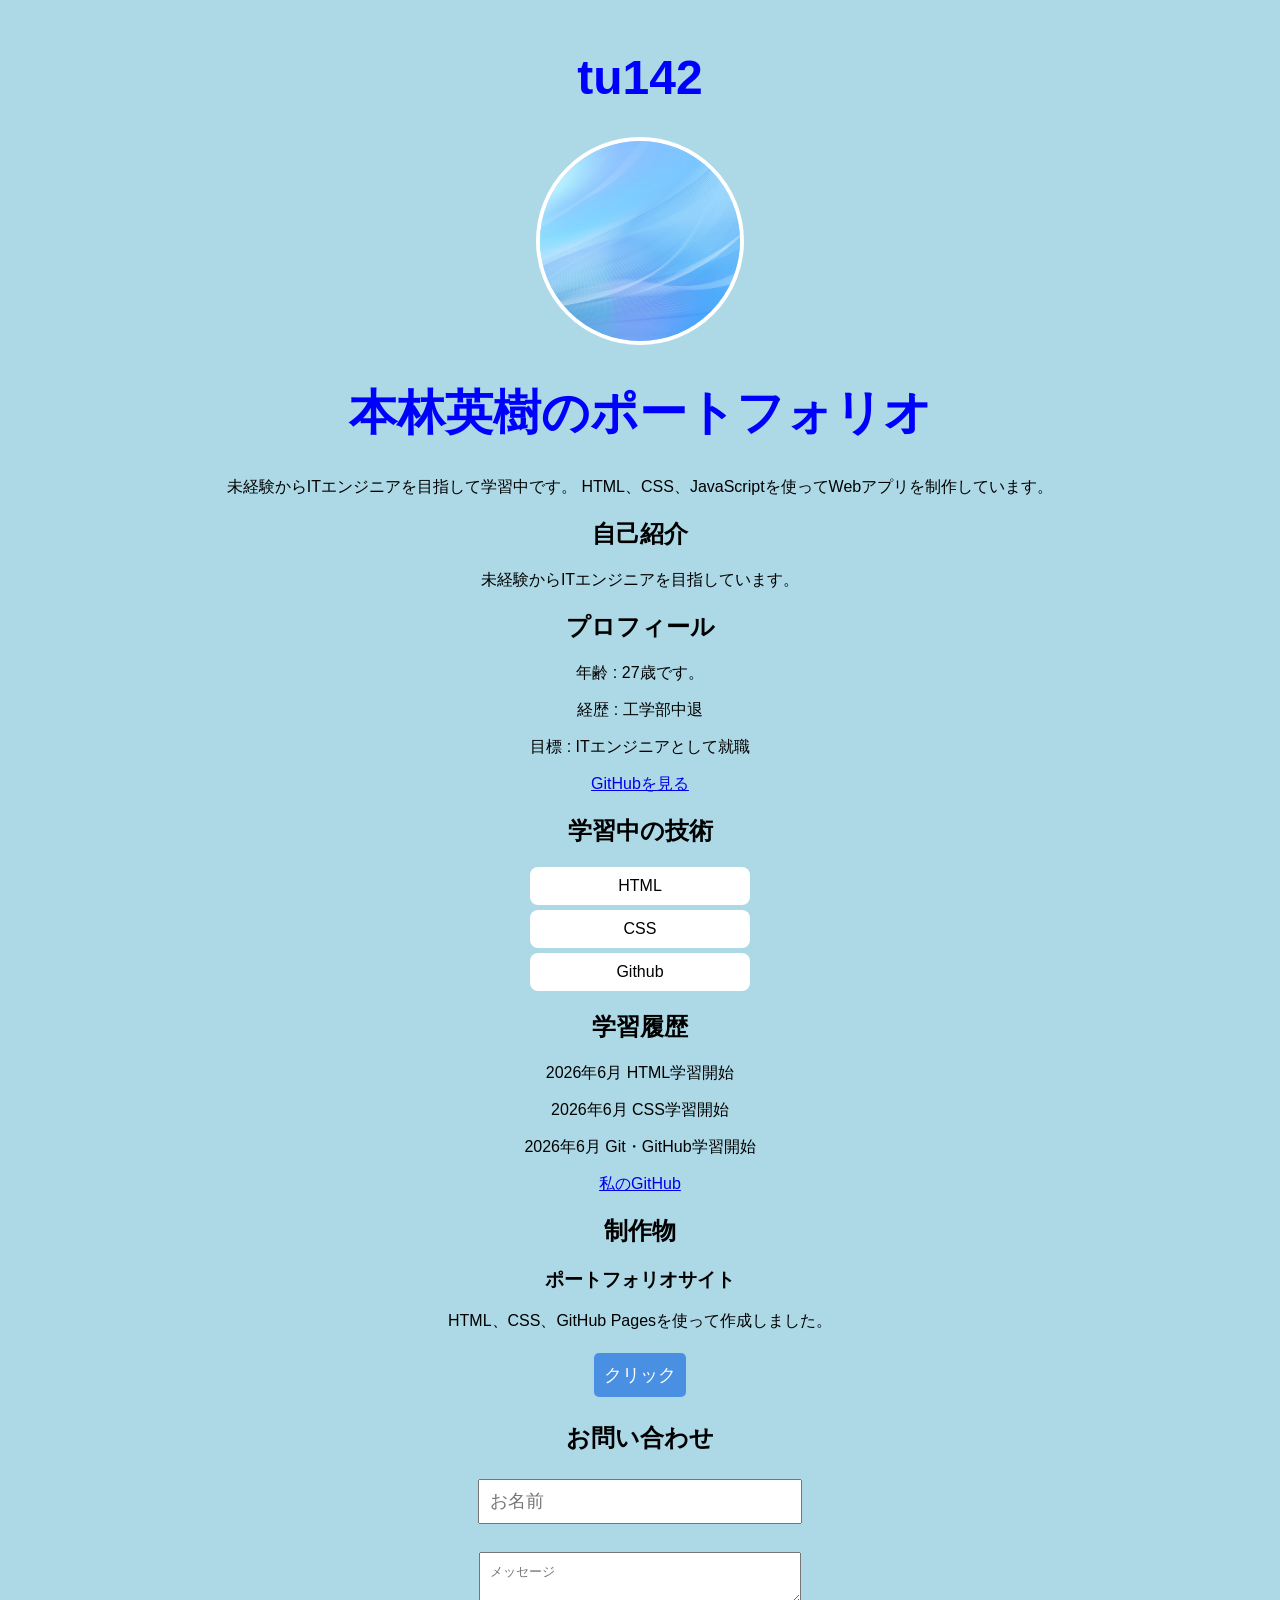
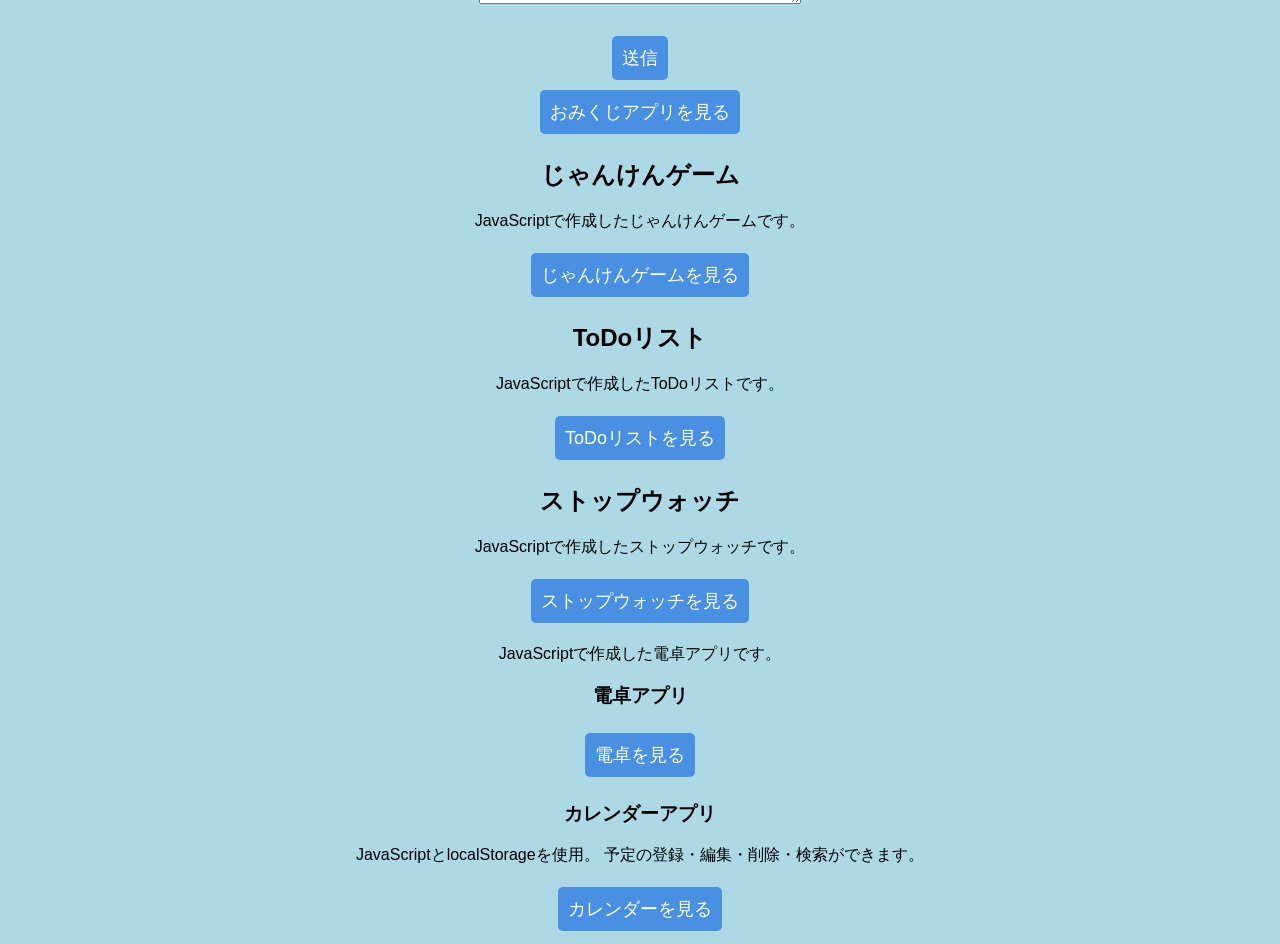
==== index.html @ c3d2bc94 "天気アプリを作成" ====
<!DOCTYPE html>
<html>
<head>
    <title>私のポートフォリオ</title>
    <link rel="stylesheet" href="css/style.css">
</head>
<body>
    <h1>tu142</h1>
    
    <img src="images/43439.jpg" alt="プロフィール写真">
<h1>本林英樹のポートフォリオ</h1>

<p>
未経験からITエンジニアを目指して学習中です。
HTML、CSS、JavaScriptを使ってWebアプリを制作しています。
</p>

    <h2>自己紹介</h2>
    <p>未経験からITエンジニアを目指しています。</p>

    <h2>プロフィール</h2>
    <p>年齢 : 27歳です。</p>
    <p>経歴 : 工学部中退</p>
    <p>目標 : ITエンジニアとして就職</p>

    <a href="https://github.com/tu142" target="_blank">
      GitHubを見る
    </a>
    
    <h2>学習中の技術</h2>

    <ul>
        <li>HTML</li>
        <li>CSS</li>
        <li>Github</li>
    </ul>  

    <h2>学習履歴</h2>
    <p>2026年6月 HTML学習開始</p>
    <p>2026年6月 CSS学習開始</p>
    <p>2026年6月 Git・GitHub学習開始</p>

    <p>
    <a href="https://github.com/tu142">
        私のGitHub
    </a>
    </p>

    <h2>制作物</h2>

    <h3>ポートフォリオサイト</h3>
    <p>HTML、CSS、GitHub Pagesを使って作成しました。</p>

    <button onclick="alert('こんにちは！')">
    クリック
    </button>

    <h2>お問い合わせ</h2>

<form>
  <input type="text" placeholder="お名前">
  <br><br>

  <textarea placeholder="メッセージ"></textarea>
  <br><br>

  <button>送信</button>
</form>

<a href="omikuji.html">
  <button>おみくじアプリを見る</button>
</a>

<h2>じゃんけんゲーム</h2>
<p>JavaScriptで作成したじゃんけんゲームです。</p>

<a href="janken.html">
  <button>じゃんけんゲームを見る</button>
</a>

<h2>ToDoリスト</h2>

<p>JavaScriptで作成したToDoリストです。</p>

<a href="todo.html">
    <button>ToDoリストを見る</button>
</a>

<h2>ストップウォッチ</h2>

<p>JavaScriptで作成したストップウォッチです。</p>

<a href="stopwatch.html">
    <button>ストップウォッチを見る</button>
</a>

<p>JavaScriptで作成した電卓アプリです。</p>

<h3>電卓アプリ</h3>
<a href="calculator.html">
    <button>電卓を見る</button>
</a>

<h3>カレンダーアプリ</h3>
<p>
JavaScriptとlocalStorageを使用。
予定の登録・編集・削除・検索ができます。
</p>

<a href="calendar.html">
    <button>カレンダーを見る</button>
</a>
</body>
</html>
---- css/style.css ----
body {
    font-family: Arial, sans-serif;
    background-color: lightblue;
    text-align: center;
}

h1 {
    color: #333;
    font-size: 48px;
}

ul {
    list-style: none;
    padding: 0;
}

li {
    background: white;
    margin: 5px auto;
    padding: 10px;
    width: 200px;
    border-radius: 8px;
}
img {
    width: 200px;
    height: 200px;
    border-radius: 50%;
    object-fit: cover;
    border: 4px solid white;
}

button {
background-color: #4a90e2;
color: white;
border: none;
padding: 10px 20px;
border-radius: 5px;
cursor: pointer;
}

input,
textarea {
    width: 300px;
    padding: 10px;
    margin: 5px;
}

button:hover {
    opacity: 0.8;
}
body {
  text-align: center;
  margin-top: 50px;
  font-family: sans-serif;
}

input, select, button {
  padding: 10px;
  margin: 5px;
  font-size: 18px;
}

h1 {
  color: blue;
}
.month-nav {
    display: flex;
    justify-content: center;
    align-items: center;
    gap: 20px;
}

#calendar {
    margin: 30px auto;
    border-collapse: collapse;
}

#calendar th {
    padding: 10px;
    border: 1px solid black;
    background-color: white;
}
table {
  margin: 20px auto;
  border-collapse: collapse;
}

th, td {
  border: 1px solid black;
  width: 50px;
  height: 50px;
  text-align: center;
}

#calendar {
    margin: 20px auto;
    border-collapse: collapse;
}

#calendar th,
#calendar td {
    border: 1px solid black;
    width: 60px;
    height: 60px;
    text-align: center;
}

#calendar td {
    width: 80px;
    height: 80px;
    vertical-align: top;
}

.hasSchedule {
    background-color: lightgreen;
}

td small {
    font-size: 12px;
    display: block;
    margin-top: 5px;
}

.today {
    background-color: lightgreen !important;
}

.today {
    font-weight: bold;
}

.today {
    font-weight: bold;
    border: 3px solid green;
}

background-color: skyblue;

#forecast{
    margin-top:30px;
    display:flex;
    justify-content:center;
    gap:15px;
    flex-wrap:wrap;
}

.day-card{
    background:white;
    padding:15px;
    border-radius:10px;
    width:100px;
    box-shadow:0 2px 5px rgba(0,0,0,0.2);
}

#forecast {
    display: flex;
    justify-content: center;
    gap: 15px;
    flex-wrap: wrap;
    margin-top: 20px;
}

.forecast-card {
    background: white;
    width: 180px;
    padding: 15px;
    border-radius: 15px;
    box-shadow: 0 4px 10px rgba(0,0,0,0.2);
}

.forecast-card h3 {
    margin-bottom: 10px;
}

.forecast-card p {
    margin: 5px 0;
}

#forecast {
    display: flex;
    gap: 10px;
    justify-content: center;
    margin-top: 20px;
}

.weather-card {
    background: white;
    padding: 15px;
    border-radius: 10px;
    width: 120px;
    box-shadow: 0 2px 8px rgba(0,0,0,0.2);
}

.weather-card p {
    margin: 8px 0;
}

#forecast {
    margin-bottom: 20px;
}
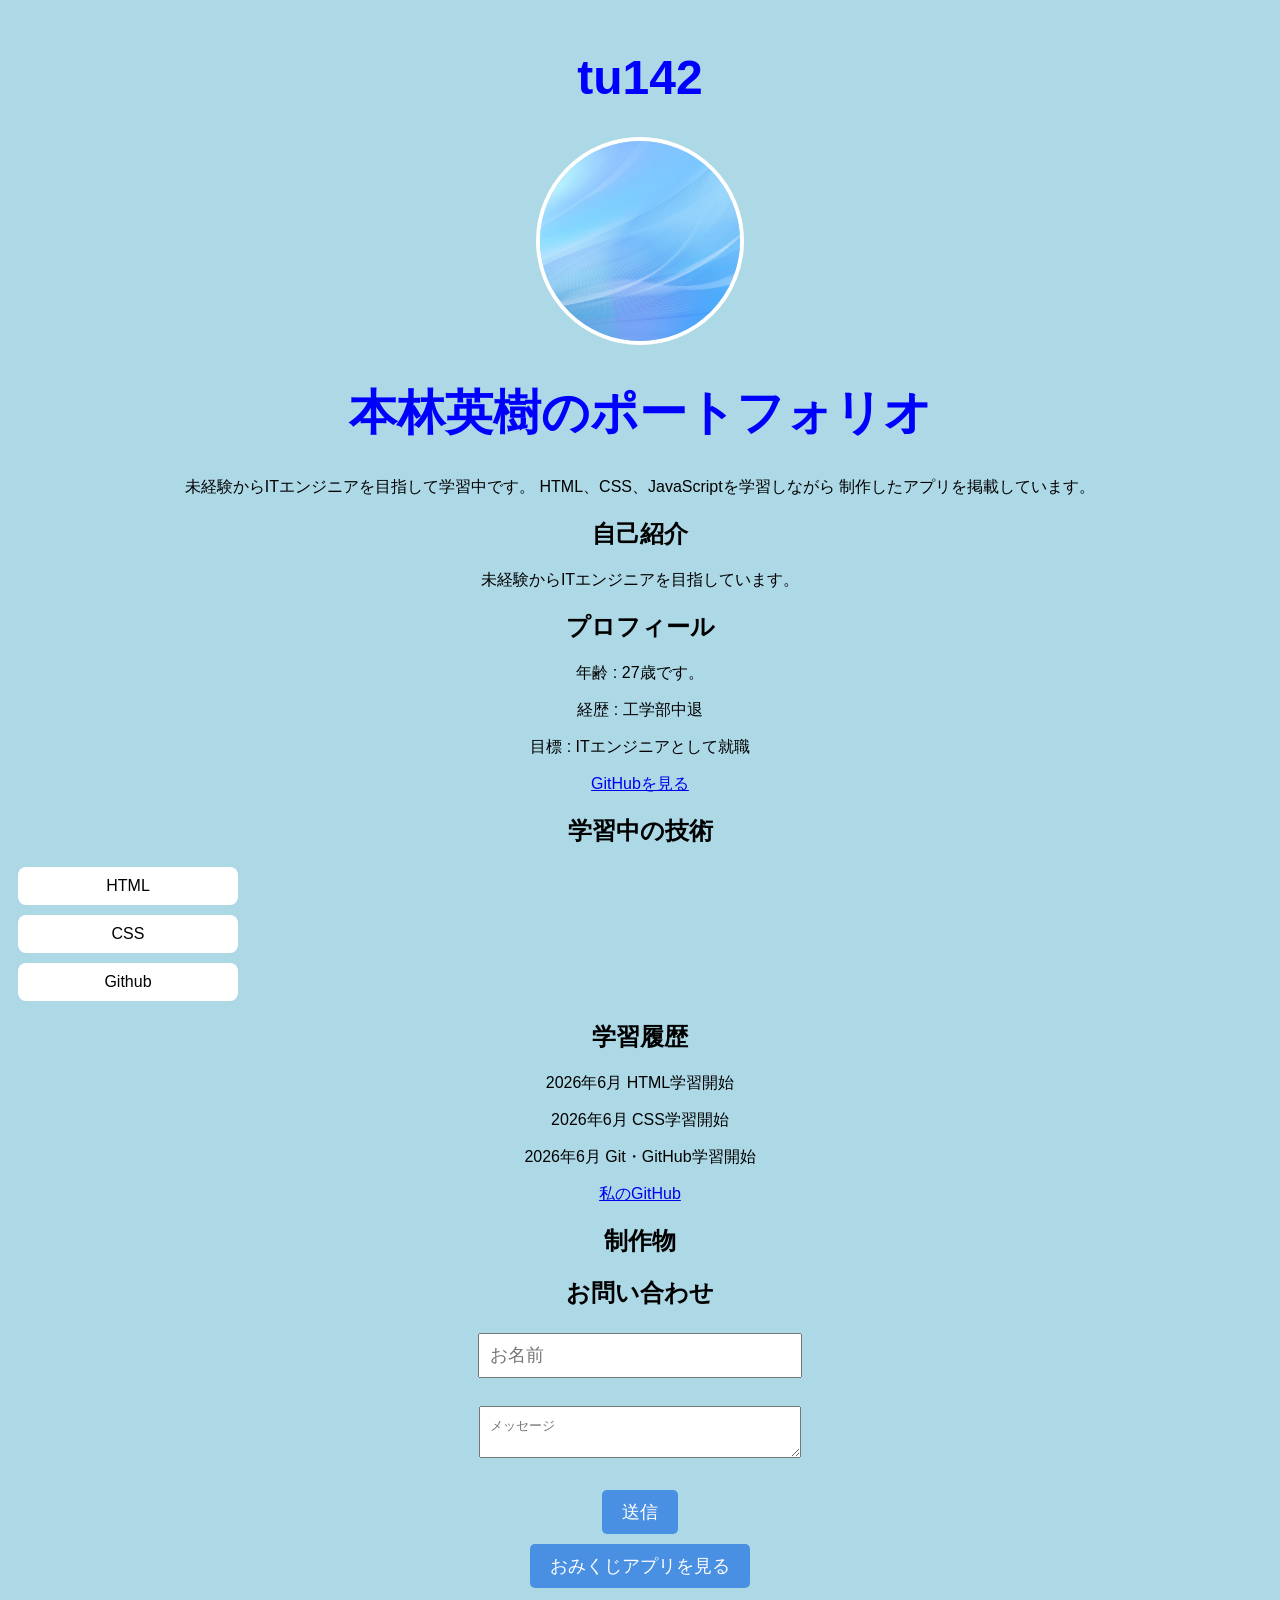
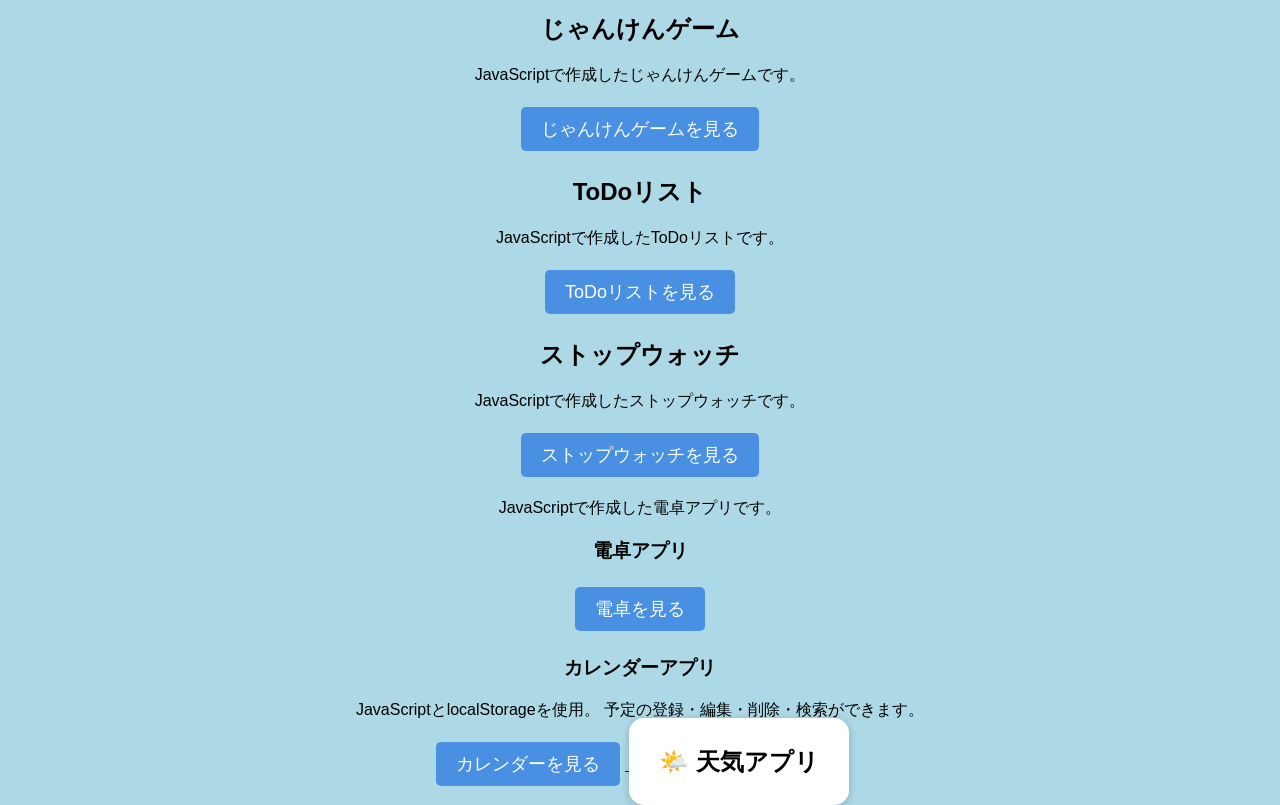
==== commit dd81b49c: "家計簿アプリ　合計保存機能追加" ====
--- a/index.html
+++ b/index.html
@@ -12,7 +12,8 @@
 
 <p>
 未経験からITエンジニアを目指して学習中です。
-HTML、CSS、JavaScriptを使ってWebアプリを制作しています。
+HTML、CSS、JavaScriptを学習しながら
+制作したアプリを掲載しています。
 </p>
 
     <h2>自己紹介</h2>
@@ -48,12 +49,6 @@
 
     <h2>制作物</h2>
 
-    <h3>ポートフォリオサイト</h3>
-    <p>HTML、CSS、GitHub Pagesを使って作成しました。</p>
-
-    <button onclick="alert('こんにちは！')">
-    クリック
-    </button>
 
     <h2>お問い合わせ</h2>
 
@@ -110,6 +105,11 @@
 <a href="calendar.html">
     <button>カレンダーを見る</button>
 </a>
+
+   <a href="weather.html" class="card">
+        🌤️ 天気アプリ
+    </a>
+
 </body>
 </html>
 
--- a/css/style.css
+++ b/css/style.css
@@ -197,4 +197,54 @@
 
 #forecast {
     margin-bottom: 20px;
+}
+
+.weather-card p {
+    margin: 8px 0;
+    font-size: 18px;
+}
+
+.works {
+    display: flex;
+    flex-wrap: wrap;
+    justify-content: center;
+    gap: 20px;
+    margin-top: 30px;
+}
+
+.card {
+    width: 220px;
+    padding: 30px;
+    background: white;
+    border-radius: 15px;
+    text-decoration: none;
+    color: black;
+    font-size: 24px;
+    font-weight: bold;
+    box-shadow: 0 2px 8px rgba(0,0,0,0.2);
+}
+
+.card:hover {
+    transform: scale(1.05);
+}
+
+body{
+    text-align:center;
+    font-family:sans-serif;
+    margin-top:50px;
+}
+
+input{
+    padding:10px;
+    margin:5px;
+}
+
+button{
+    padding:10px 20px;
+    cursor:pointer;
+}
+
+li{
+    list-style:none;
+    margin:10px;
 }
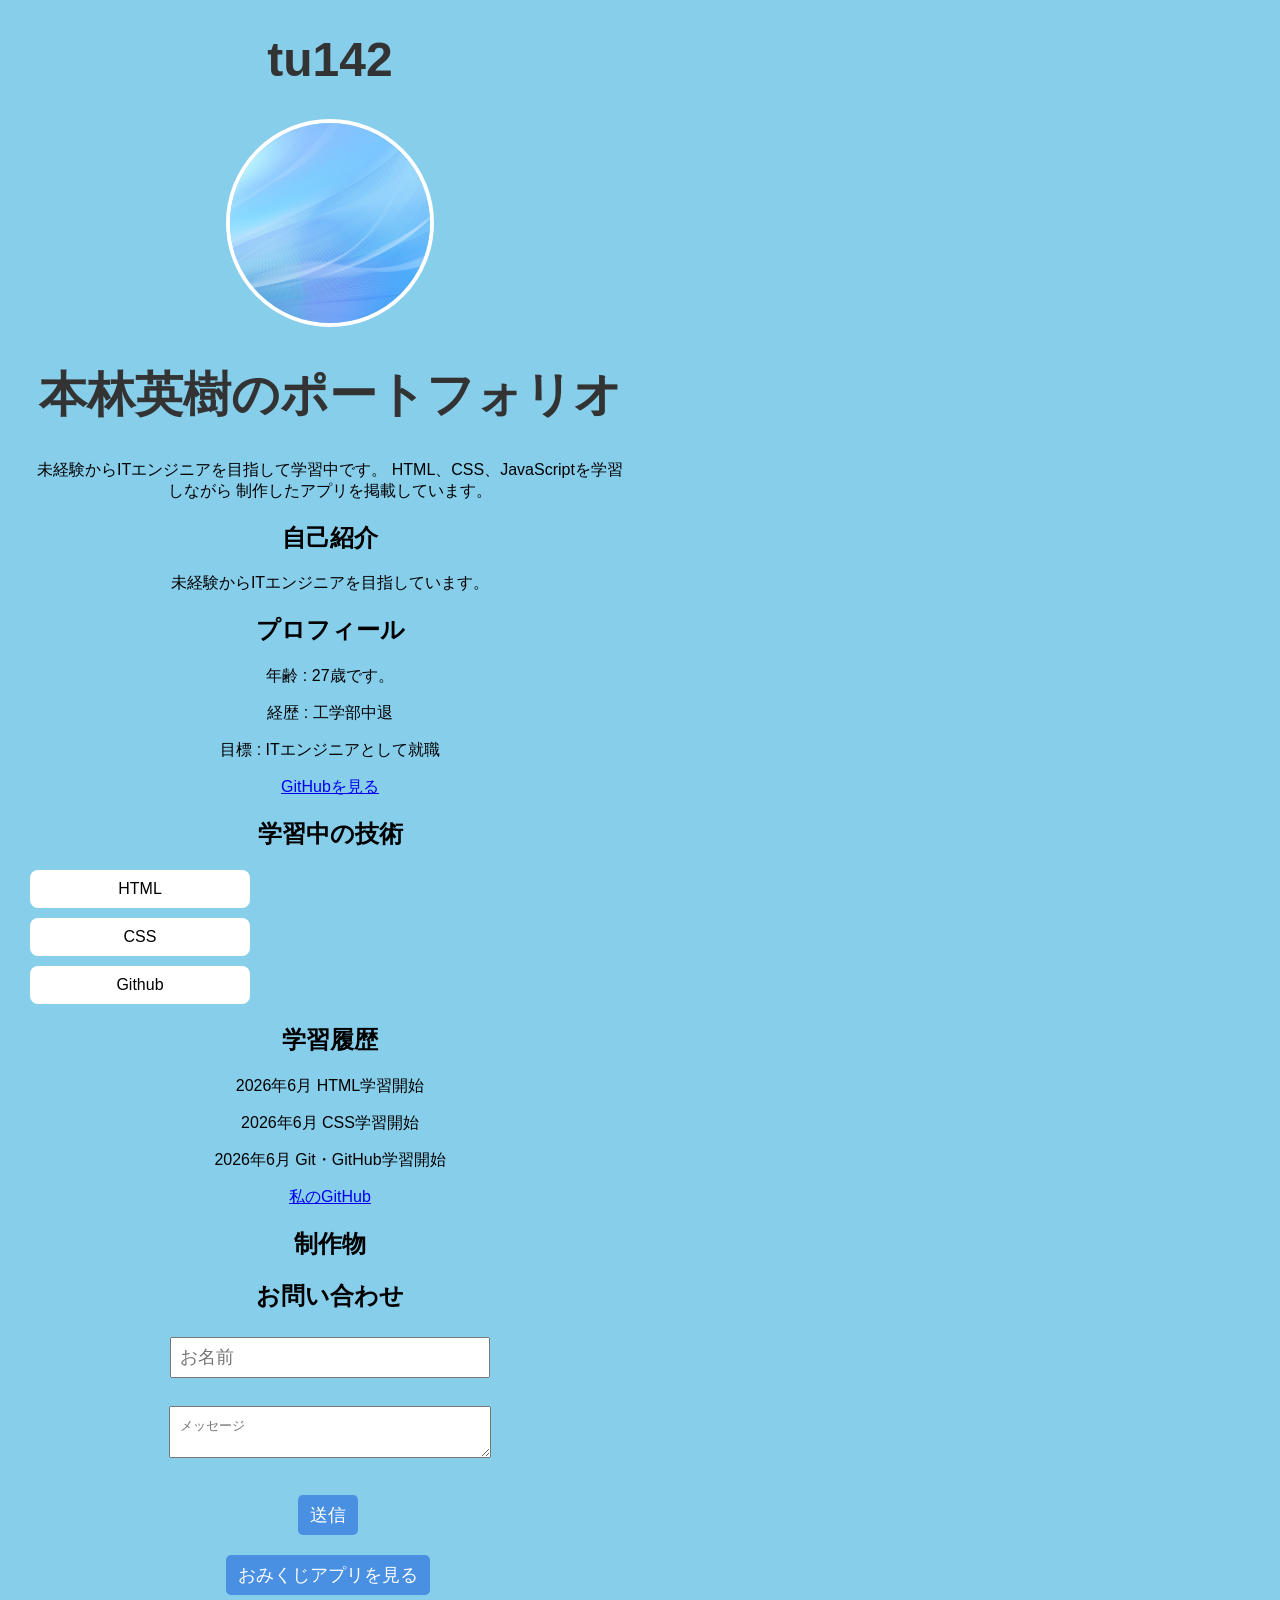
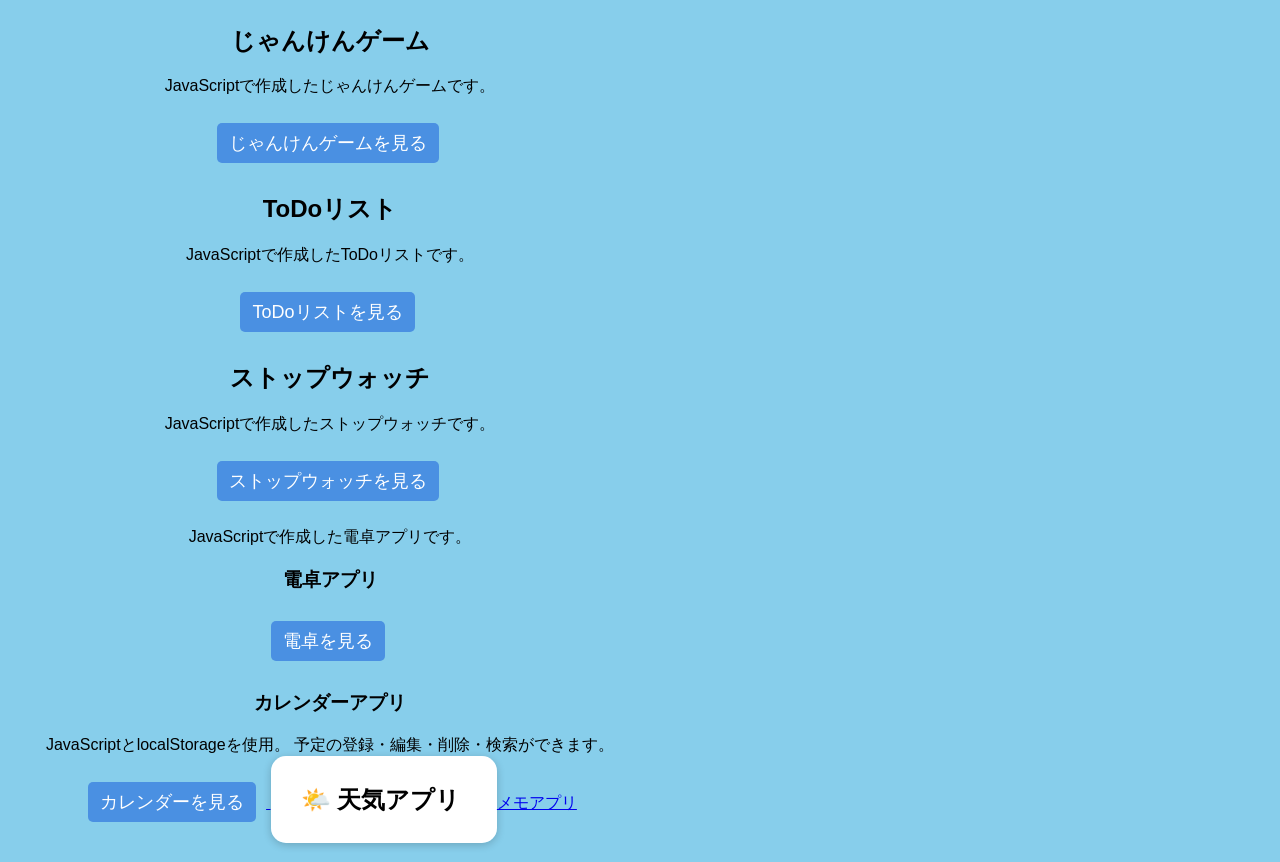
==== commit 668bfa6f: "メモアプリとクイズアプリを追加" ====
--- a/index.html
+++ b/index.html
@@ -109,6 +109,7 @@
    <a href="weather.html" class="card">
         🌤️ 天気アプリ
     </a>
+<a href="memo.html">メモアプリ</a>
 
 </body>
 </html>
--- a/css/style.css
+++ b/css/style.css
@@ -134,7 +134,9 @@
     border: 3px solid green;
 }
 
+body {
 background-color: skyblue;
+}
 
 #forecast{
     margin-top:30px;
@@ -247,4 +249,105 @@
 li{
     list-style:none;
     margin:10px;
+}
+
+.income{
+    color: green;
+}
+
+.expense{
+    color: red;
+}
+
+body{
+    text-align:center;
+    margin-top:50px;
+}
+
+button{
+    padding:10px 20px;
+    margin:10px;
+    font-size:18px;
+}
+
+#retryBtn{
+    display: none;
+}
+
+button{
+    padding: 5px 10px;
+    margin-left: 5px;
+    border: none;
+    border-radius: 5px;
+    cursor: pointer;
+}
+
+button:hover{
+    opacity: 0.8;
+}
+
+.edit-btn{
+    background: #4caf50;
+    color: white;
+}
+
+.delete-btn{
+    background: #f44336;
+    color: white;
+}
+
+#count{
+    font-size: 24px;
+    font-weight: bold;
+}
+
+body{
+    font-family: sans-serif;
+    max-width: 600px;
+    margin: 30px auto;
+}
+
+input{
+    padding: 8px;
+}
+
+button{
+    padding: 8px 12px;
+    margin-left: 5px;
+}
+
+#count{
+    font-size: 24px;
+    font-weight: bold;
+}
+
+li{
+    margin: 10px 0;
+}
+
+body{
+    font-family: sans-serif;
+    margin: 30px;
+}
+
+h1{
+    color: #333;
+}
+
+input{
+    padding: 8px;
+}
+
+button{
+    padding: 8px 12px;
+    cursor: pointer;
+}
+
+li{
+    margin: 10px 0;
+}
+
+#count{
+    font-weight: bold;
+    color: blue;
 }
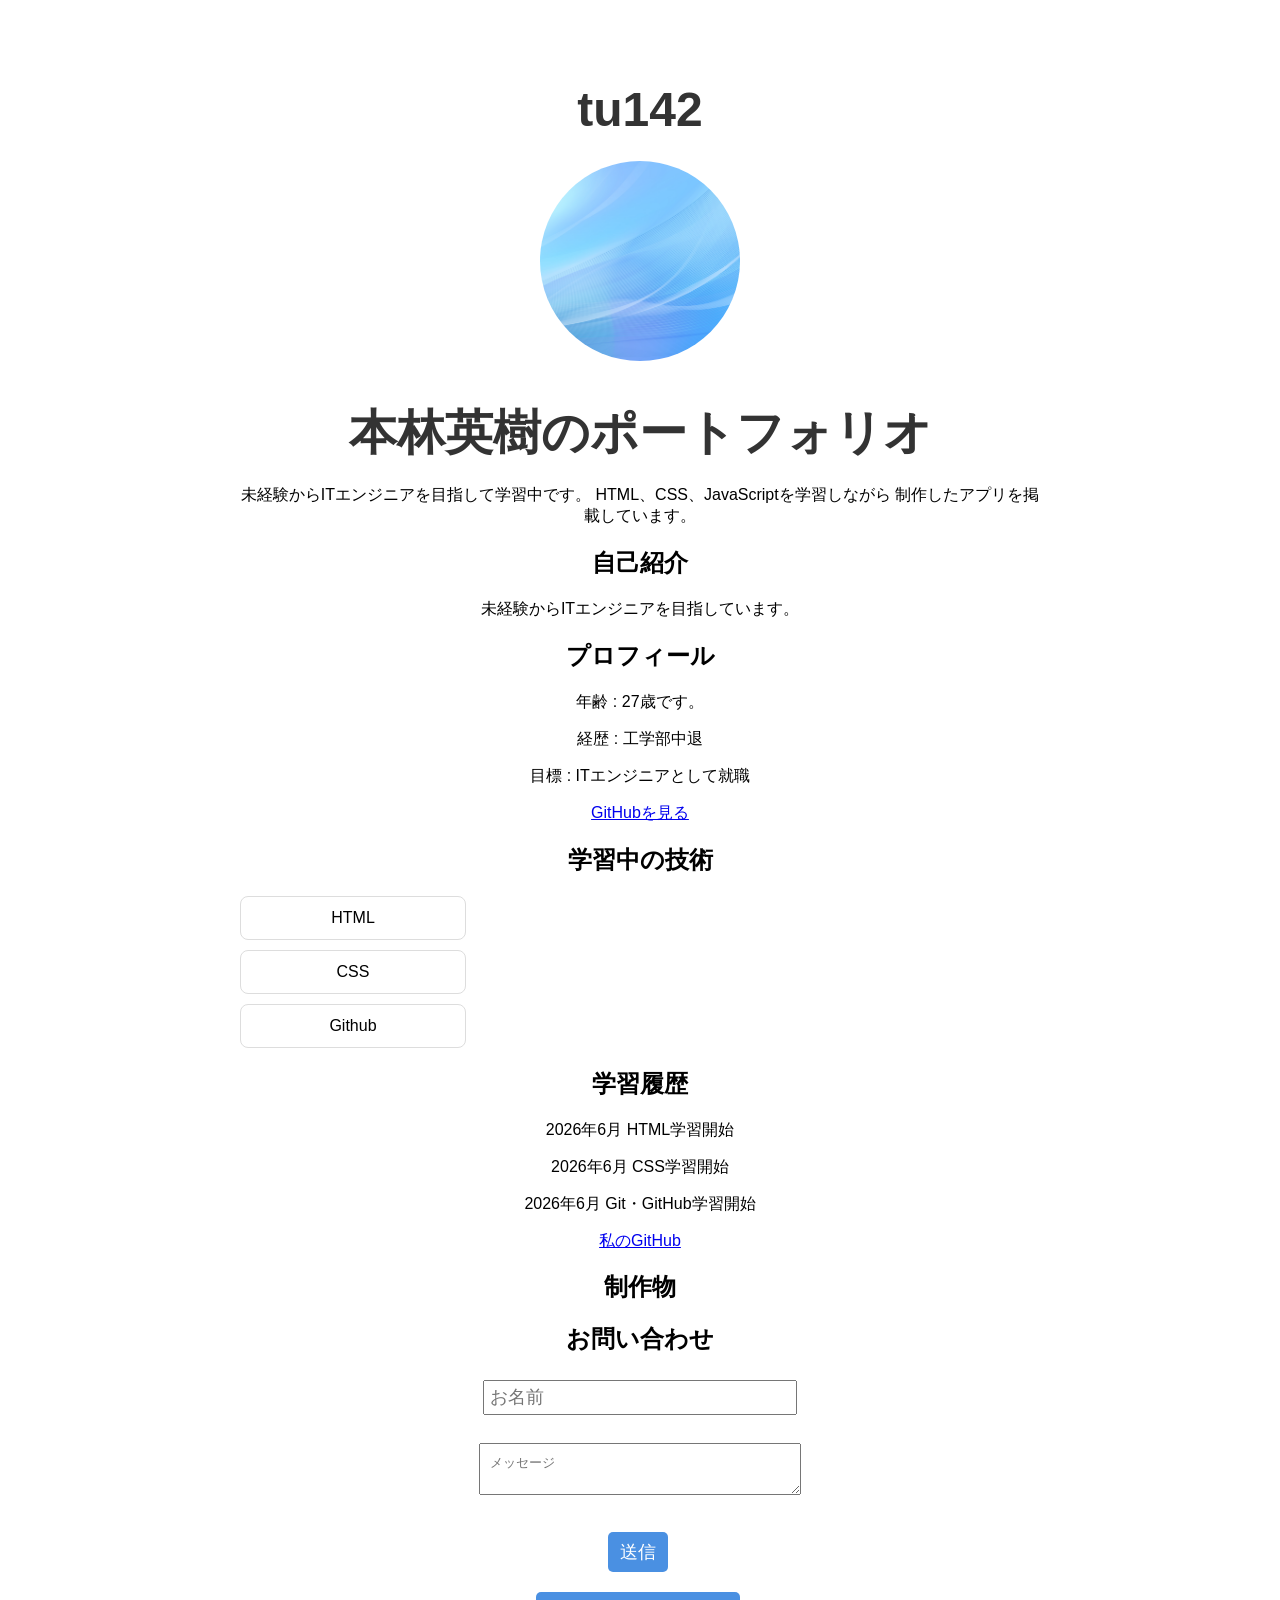
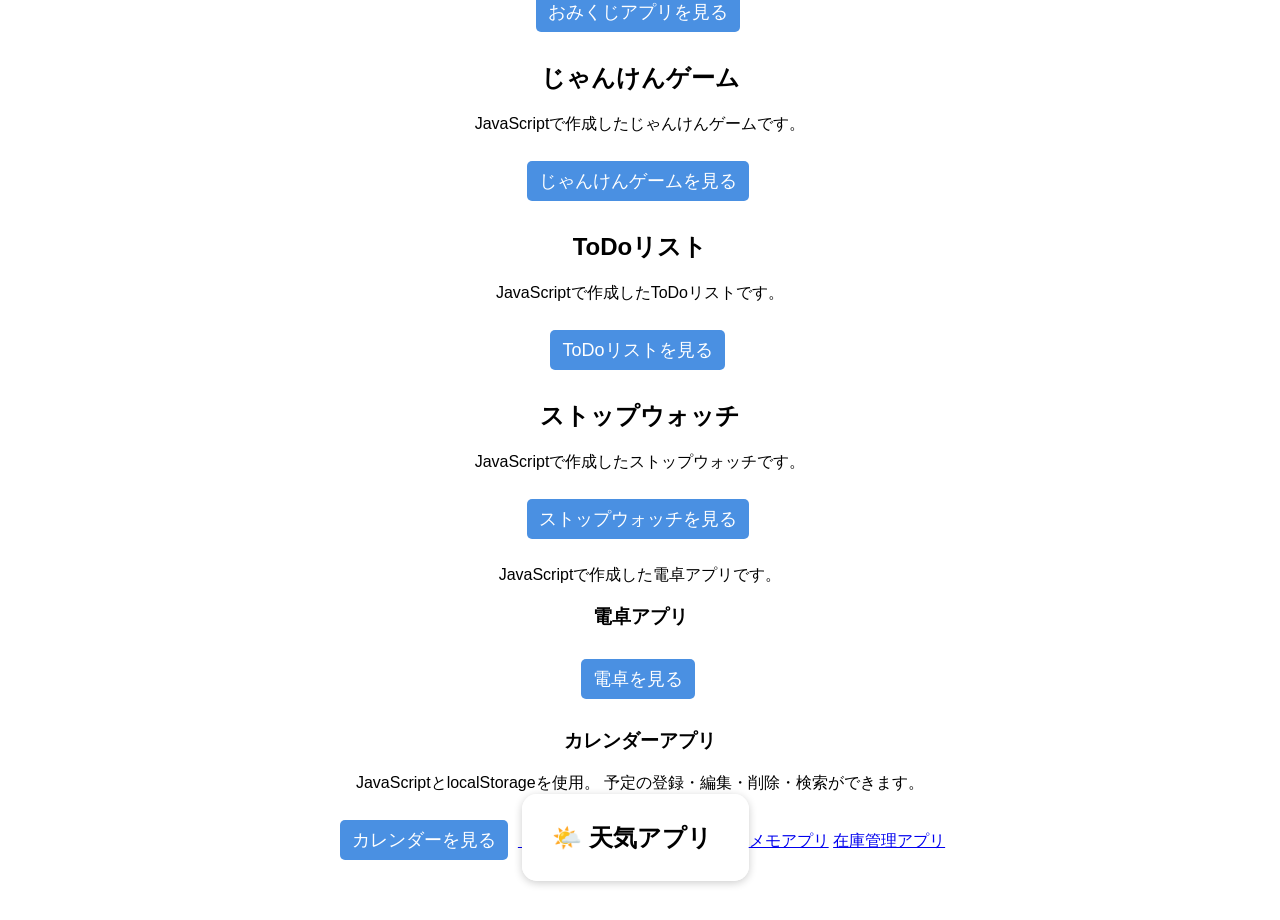
==== commit d91f42bd: "在庫アプリへのリンクを追加" ====
--- a/index.html
+++ b/index.html
@@ -111,6 +111,8 @@
     </a>
 <a href="memo.html">メモアプリ</a>
 
+<a href="inventory_v2.html">在庫管理アプリ</a>
+
 </body>
 </html>
 
--- a/css/style.css
+++ b/css/style.css
@@ -350,4 +350,73 @@
 #count{
     font-weight: bold;
     color: blue;
+}
+li{
+    border: 1px solid #ddd;
+    border-radius: 8px;
+    padding: 10px;
+    margin-bottom: 10px;
+    list-style: none;
+}
+
+body{
+    font-family: sans-serif;
+    max-width: 800px;
+    margin: 30px auto;
+    padding: 20px;
+}
+
+li{
+    list-style: none;
+    border: 1px solid #ddd;
+    border-radius: 8px;
+    padding: 12px;
+    margin-bottom: 10px;
+}
+
+button{
+    margin-left: 5px;
+    cursor: pointer;
+}
+
+input[type="text"]{
+    padding: 5px;
+}
+
+h1{
+    margin-bottom: 20px;
+}
+#memoList {
+    list-style: none;
+    padding: 0;
+}
+
+#memoList li {
+    background: white;
+    border: 1px solid #ddd;
+    border-radius: 10px;
+    padding: 15px;
+    margin-bottom: 15px;
+    box-shadow: 0 2px 6px rgba(0,0,0,0.15);
+}
+
+body {
+    background-color: white;
+}
+
+body.dark-mode {
+    background-color: #222;
+    color: white;
+}
+
+body.dark-mode input,
+body.dark-mode select,
+body.dark-mode button {
+    background-color: #333;
+    color: white;
+    border: 1px solid #666;
+}
+
+body.dark-mode li {
+    background-color: #444;
 }
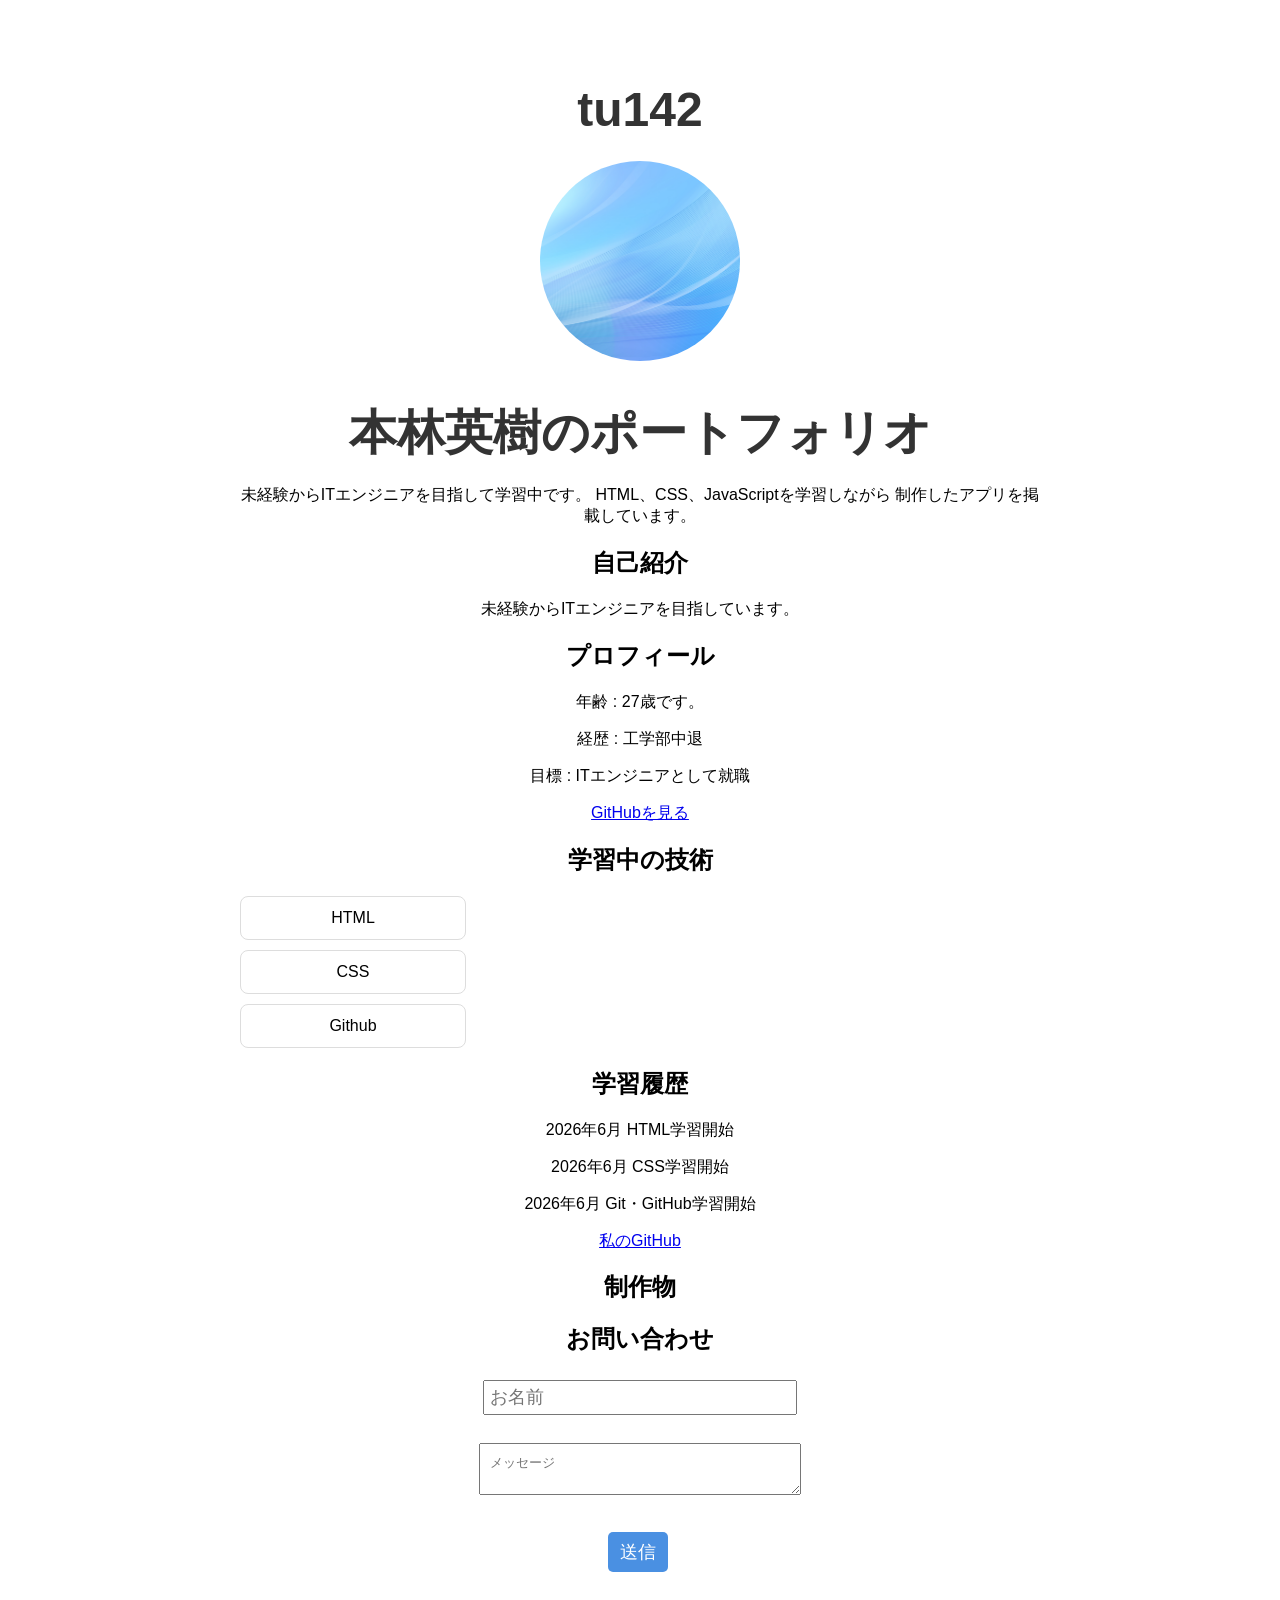
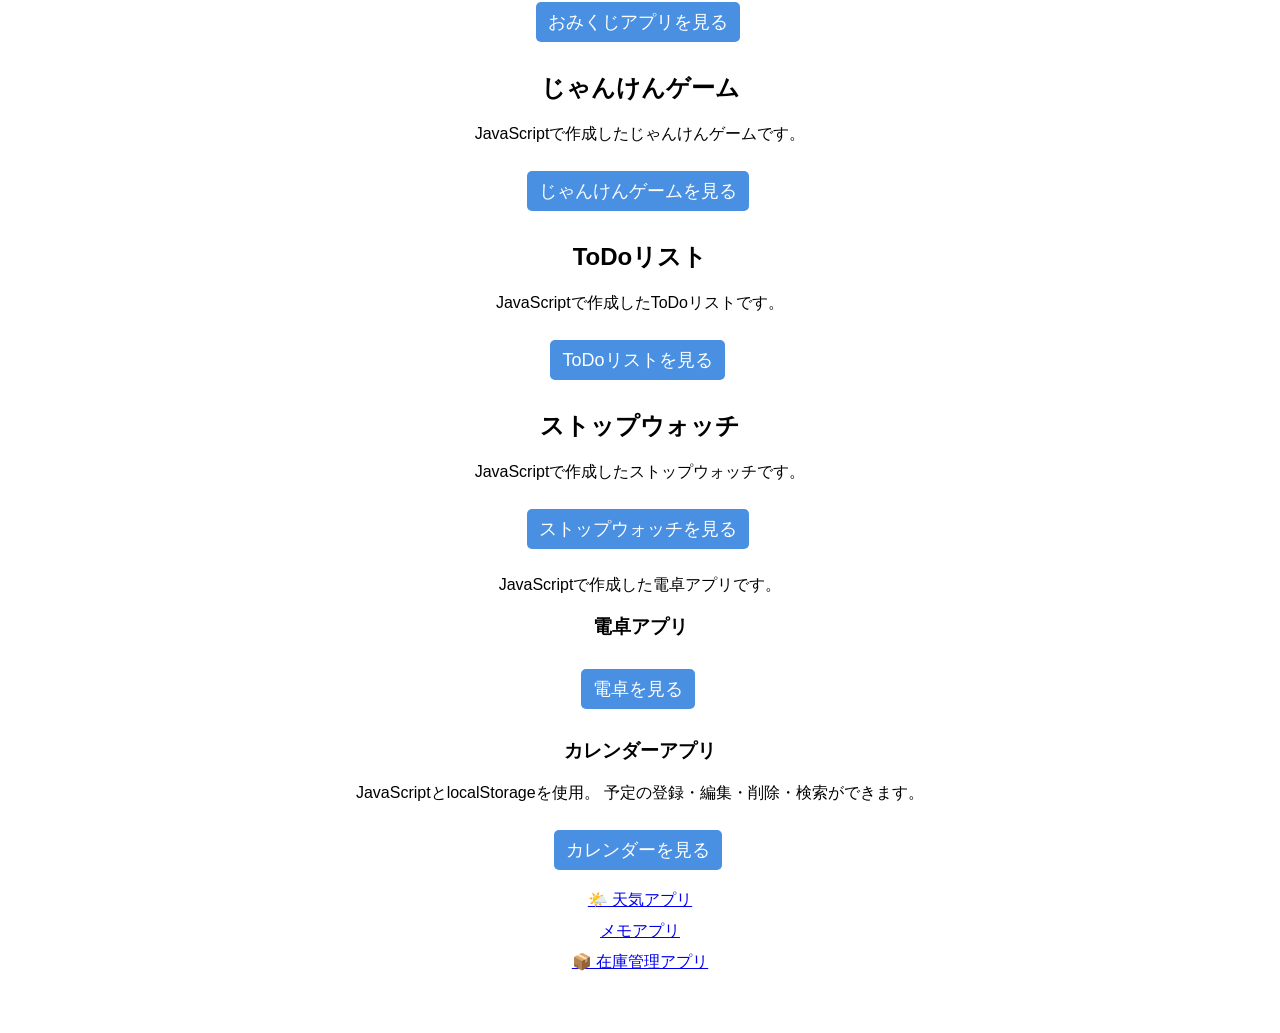
==== commit 452d9653: "ポートフォリオの在庫管理アプリ表示を調整" ====
--- a/index.html
+++ b/index.html
@@ -106,12 +106,14 @@
     <button>カレンダーを見る</button>
 </a>
 
-   <a href="weather.html" class="card">
+   <a href="weather.html">
         🌤️ 天気アプリ
     </a>
 <a href="memo.html">メモアプリ</a>
 
-<a href="inventory_v2.html">在庫管理アプリ</a>
+<a href="inventory_v2.html">
+  📦 在庫管理アプリ
+</a>
 
 </body>
 </html>
--- a/css/style.css
+++ b/css/style.css
@@ -419,4 +419,9 @@
 
 body.dark-mode li {
     background-color: #444;
+}
+
+body>a {
+  display: block;
+  margin: 10px auto;
 }
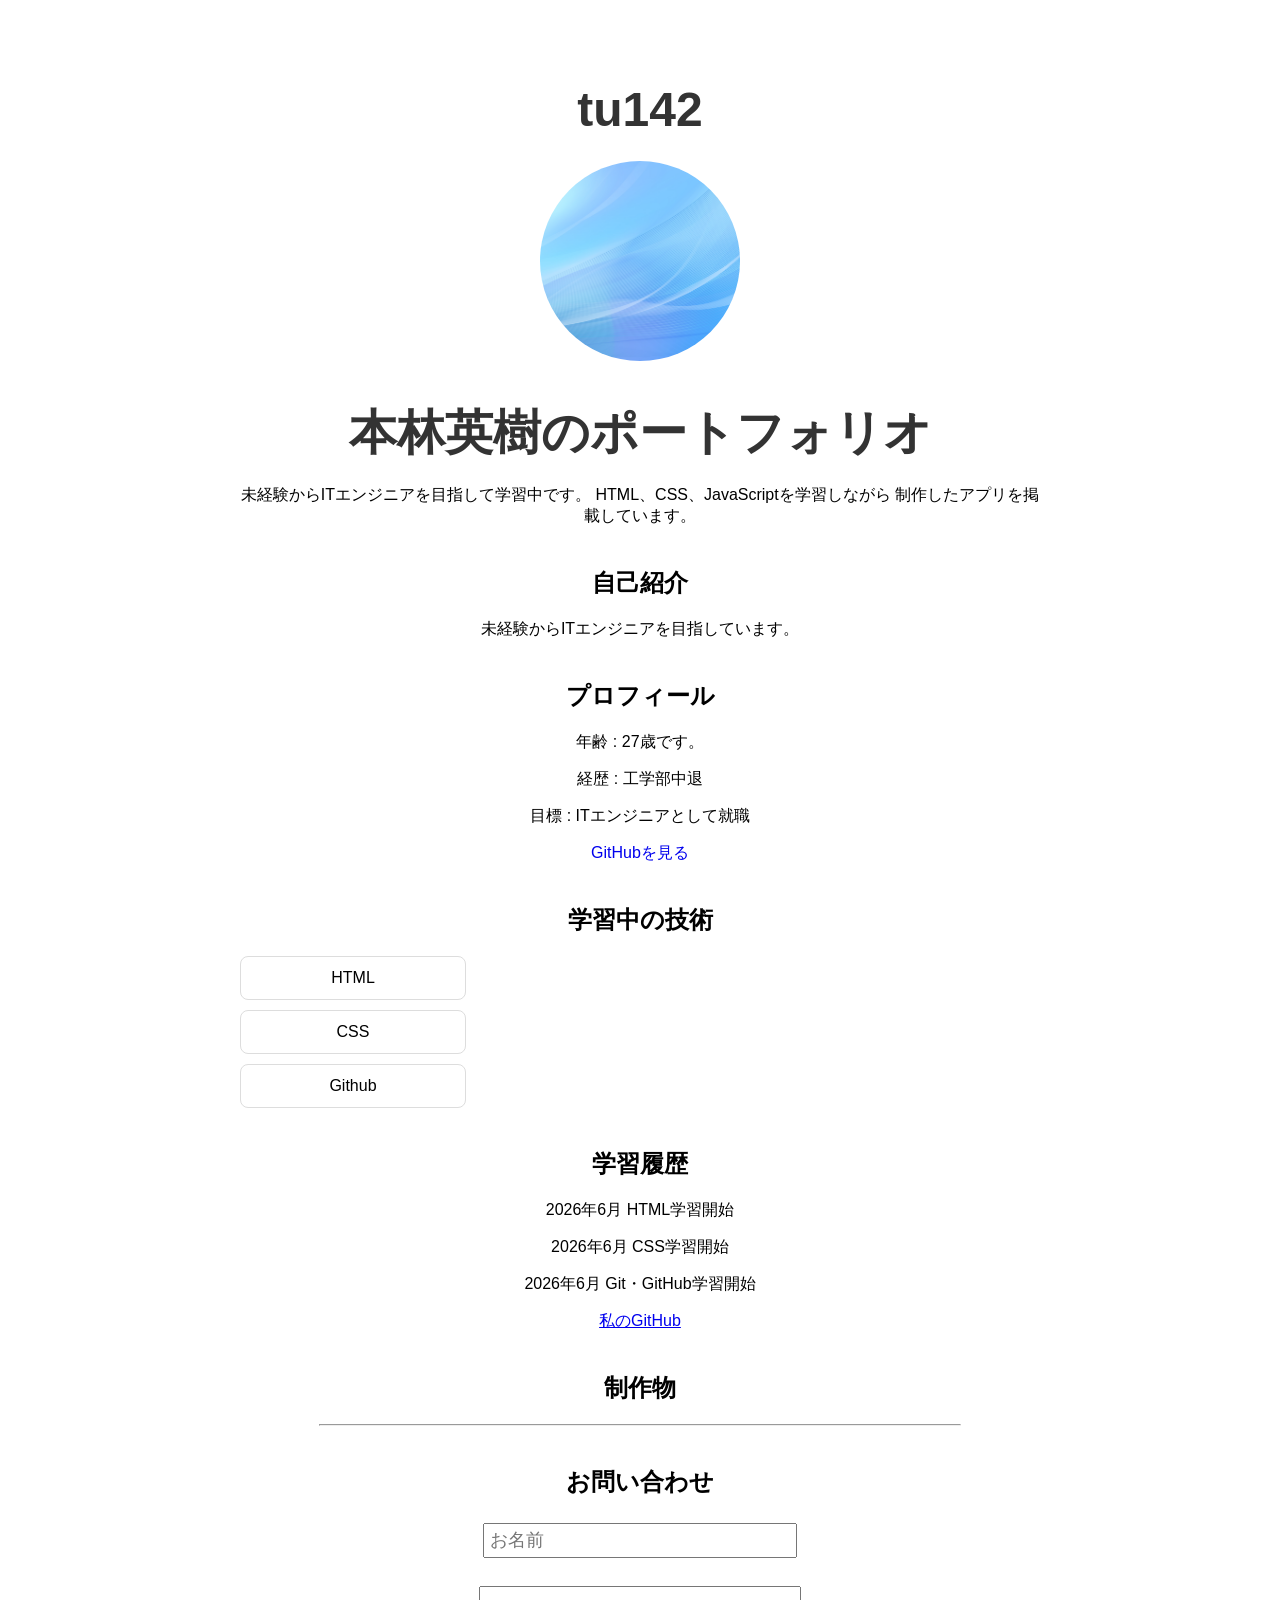
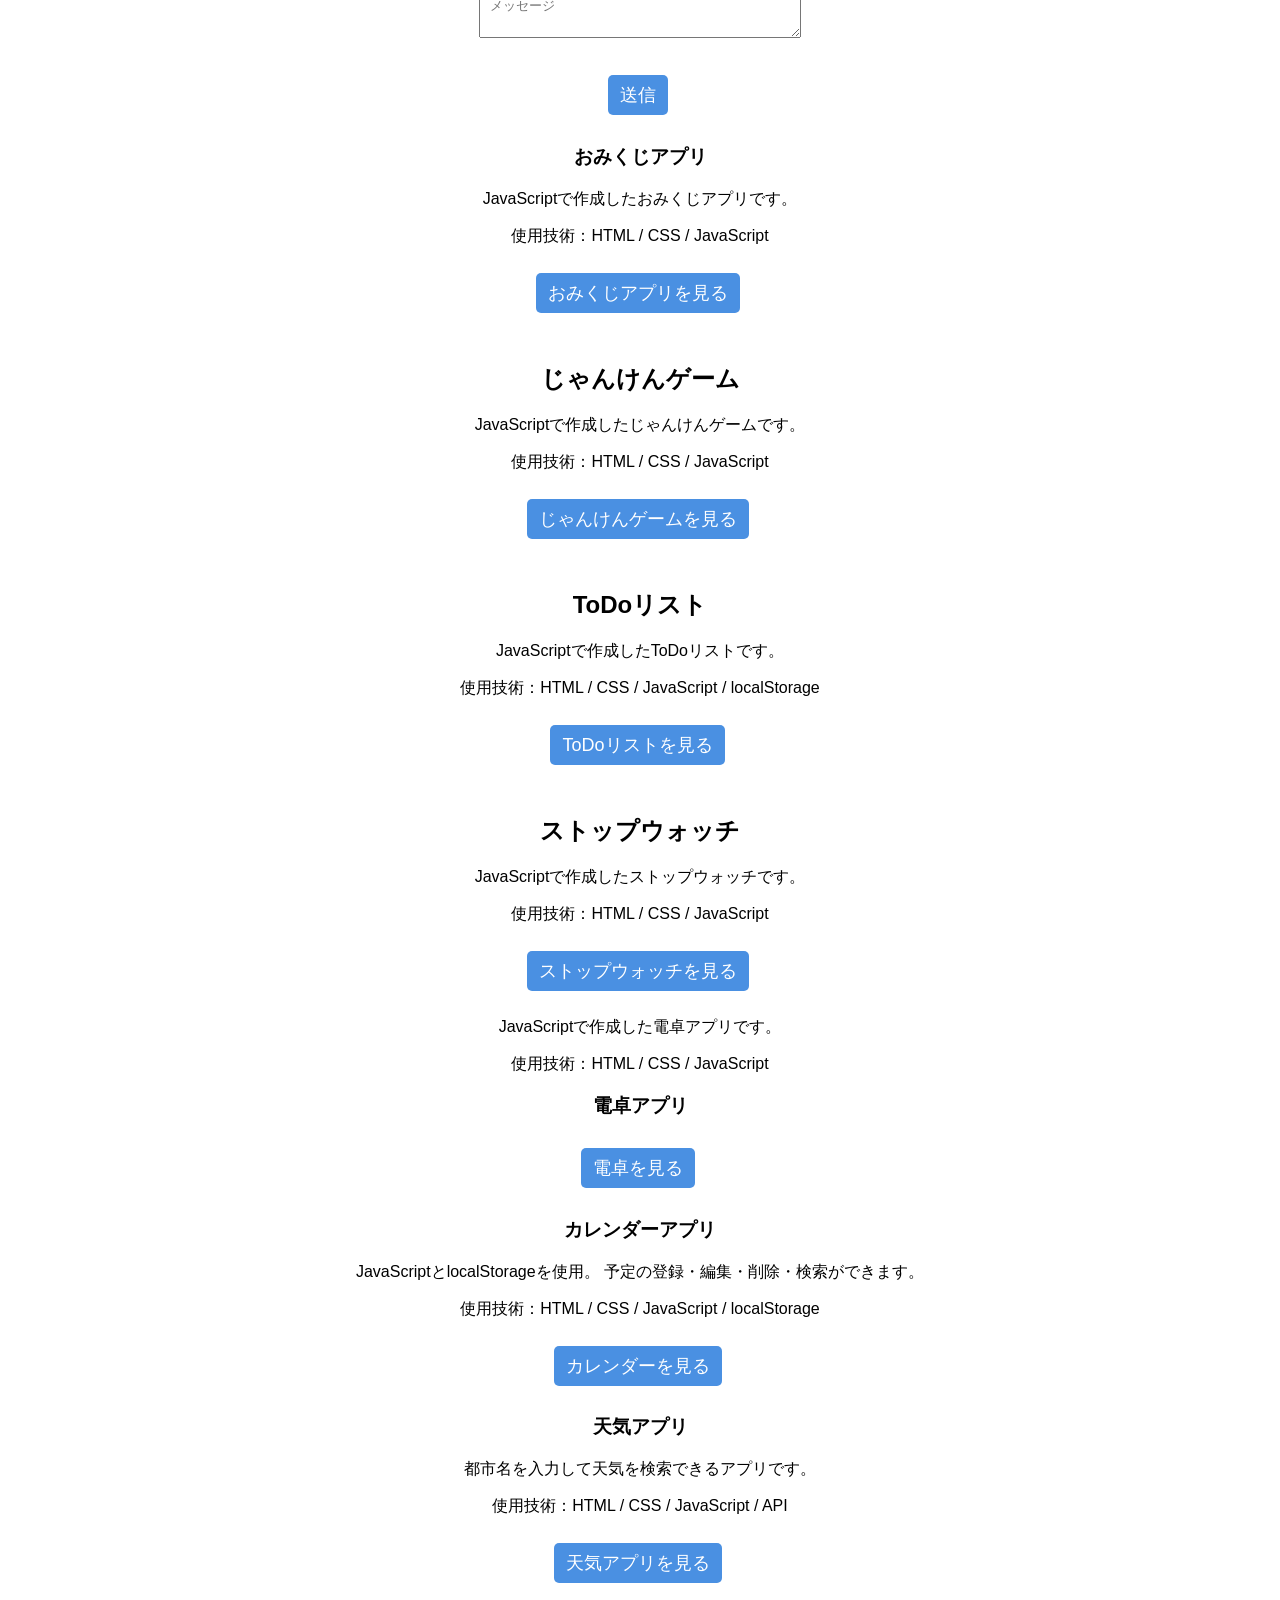
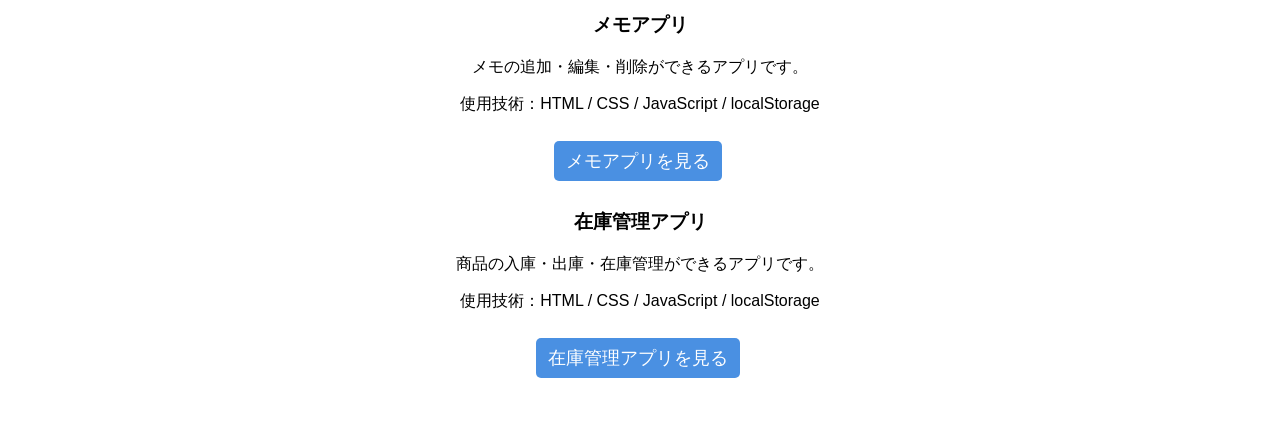
==== commit dc786526: "ポートフォリオの制作物情報を整理" ====
--- a/index.html
+++ b/index.html
@@ -1,120 +1,147 @@
 <!DOCTYPE html>
 <html>
+
 <head>
-    <title>私のポートフォリオ</title>
-    <link rel="stylesheet" href="css/style.css">
+  <title>私のポートフォリオ</title>
+  <link rel="stylesheet" href="css/style.css">
 </head>
+
 <body>
-    <h1>tu142</h1>
-    
-    <img src="images/43439.jpg" alt="プロフィール写真">
-<h1>本林英樹のポートフォリオ</h1>
+  <h1>tu142</h1>
 
-<p>
-未経験からITエンジニアを目指して学習中です。
-HTML、CSS、JavaScriptを学習しながら
-制作したアプリを掲載しています。
-</p>
+  <img src="images/43439.jpg" alt="プロフィール写真">
+  <h1>本林英樹のポートフォリオ</h1>
 
-    <h2>自己紹介</h2>
-    <p>未経験からITエンジニアを目指しています。</p>
+  <p>
+    未経験からITエンジニアを目指して学習中です。
+    HTML、CSS、JavaScriptを学習しながら
+    制作したアプリを掲載しています。
+  </p>
 
-    <h2>プロフィール</h2>
-    <p>年齢 : 27歳です。</p>
-    <p>経歴 : 工学部中退</p>
-    <p>目標 : ITエンジニアとして就職</p>
+  <h2>自己紹介</h2>
+  <p>未経験からITエンジニアを目指しています。</p>
 
-    <a href="https://github.com/tu142" target="_blank">
-      GitHubを見る
+  <h2>プロフィール</h2>
+  <p>年齢 : 27歳です。</p>
+  <p>経歴 : 工学部中退</p>
+  <p>目標 : ITエンジニアとして就職</p>
+
+  <a href="https://github.com/tu142" target="_blank">
+    GitHubを見る
+  </a>
+
+  <h2>学習中の技術</h2>
+
+  <ul>
+    <li>HTML</li>
+    <li>CSS</li>
+    <li>Github</li>
+  </ul>
+
+  <h2>学習履歴</h2>
+  <p>2026年6月 HTML学習開始</p>
+  <p>2026年6月 CSS学習開始</p>
+  <p>2026年6月 Git・GitHub学習開始</p>
+
+  <p>
+    <a href="https://github.com/tu142">
+      私のGitHub
     </a>
-    
-    <h2>学習中の技術</h2>
+  </p>
 
-    <ul>
-        <li>HTML</li>
-        <li>CSS</li>
-        <li>Github</li>
-    </ul>  
+  <h2>制作物</h2>
 
-    <h2>学習履歴</h2>
-    <p>2026年6月 HTML学習開始</p>
-    <p>2026年6月 CSS学習開始</p>
-    <p>2026年6月 Git・GitHub学習開始</p>
+  <hr>
 
-    <p>
-    <a href="https://github.com/tu142">
-        私のGitHub
-    </a>
-    </p>
+  <h2>お問い合わせ</h2>
 
-    <h2>制作物</h2>
+  <form>
+    <input type="text" placeholder="お名前">
+    <br><br>
 
+    <textarea placeholder="メッセージ"></textarea>
+    <br><br>
 
-    <h2>お問い合わせ</h2>
+    <button>送信</button>
+  </form>
 
-<form>
-  <input type="text" placeholder="お名前">
-  <br><br>
+  <h3>おみくじアプリ</h3>
+  <p>JavaScriptで作成したおみくじアプリです。</p>
+  <p>使用技術：HTML / CSS / JavaScript</p>
 
-  <textarea placeholder="メッセージ"></textarea>
-  <br><br>
+  <a href="omikuji.html">
+    <button>おみくじアプリを見る</button>
+  </a>
 
-  <button>送信</button>
-</form>
+  <h2>じゃんけんゲーム</h2>
+  <p>JavaScriptで作成したじゃんけんゲームです。</p>
+  <p>使用技術：HTML / CSS / JavaScript</p>
 
-<a href="omikuji.html">
-  <button>おみくじアプリを見る</button>
-</a>
+  <a href="janken.html">
+    <button>じゃんけんゲームを見る</button>
+  </a>
 
-<h2>じゃんけんゲーム</h2>
-<p>JavaScriptで作成したじゃんけんゲームです。</p>
+  <h2>ToDoリスト</h2>
 
-<a href="janken.html">
-  <button>じゃんけんゲームを見る</button>
-</a>
+  <p>JavaScriptで作成したToDoリストです。</p>
+  <p>使用技術：HTML / CSS / JavaScript / localStorage</p>
 
-<h2>ToDoリスト</h2>
+  <a href="todo.html">
+    <button>ToDoリストを見る</button>
+  </a>
 
-<p>JavaScriptで作成したToDoリストです。</p>
+  <h2>ストップウォッチ</h2>
 
-<a href="todo.html">
-    <button>ToDoリストを見る</button>
-</a>
+  <p>JavaScriptで作成したストップウォッチです。</p>
+  <p>使用技術：HTML / CSS / JavaScript</p>
 
-<h2>ストップウォッチ</h2>
+  <a href="stopwatch.html">
+    <button>ストップウォッチを見る</button>
+  </a>
 
-<p>JavaScriptで作成したストップウォッチです。</p>
+  <p>JavaScriptで作成した電卓アプリです。</p>
+  <p>使用技術：HTML / CSS / JavaScript</p>
 
-<a href="stopwatch.html">
-    <button>ストップウォッチを見る</button>
-</a>
+  <h3>電卓アプリ</h3>
+  <a href="calculator.html">
+    <button>電卓を見る</button>
+  </a>
 
-<p>JavaScriptで作成した電卓アプリです。</p>
+  <h3>カレンダーアプリ</h3>
+  <p>
+    JavaScriptとlocalStorageを使用。
+    予定の登録・編集・削除・検索ができます。
+  </p>
+  <p>使用技術：HTML / CSS / JavaScript / localStorage</p>
 
-<h3>電卓アプリ</h3>
-<a href="calculator.html">
-    <button>電卓を見る</button>
-</a>
+  <a href="calendar.html">
+    <button>カレンダーを見る</button>
+  </a>
 
-<h3>カレンダーアプリ</h3>
-<p>
-JavaScriptとlocalStorageを使用。
-予定の登録・編集・削除・検索ができます。
-</p>
+  <h3>天気アプリ</h3>
+  <p>都市名を入力して天気を検索できるアプリです。</p>
+  <p>使用技術：HTML / CSS / JavaScript / API</p>
 
-<a href="calendar.html">
-    <button>カレンダーを見る</button>
-</a>
+  <a href="weather.html">
+    <button>天気アプリを見る</button>
+  </a>
 
-   <a href="weather.html">
-        🌤️ 天気アプリ
-    </a>
-<a href="memo.html">メモアプリ</a>
+  <h3>メモアプリ</h3>
+  <p>メモの追加・編集・削除ができるアプリです。</p>
+  <p>使用技術：HTML / CSS / JavaScript / localStorage</p>
 
-<a href="inventory_v2.html">
-  📦 在庫管理アプリ
-</a>
+  <a href="memo.html">
+    <button>メモアプリを見る</button>
+  </a>
+
+  <h3>在庫管理アプリ</h3>
+  <p>商品の入庫・出庫・在庫管理ができるアプリです。</p>
+  <p>使用技術：HTML / CSS / JavaScript / localStorage</p>
+
+  <a href="inventory_v2.html">
+    <button>在庫管理アプリを見る</button>
+  </a>
 
 </body>
-</html>
 
+</html>
--- a/css/style.css
+++ b/css/style.css
@@ -424,4 +424,18 @@
 body>a {
   display: block;
   margin: 10px auto;
+}
+
+h2 {
+  margin-top: 40px;
+  margin-bottom: 20px;
+}
+
+hr {
+  width: 80%;
+  margin: 20px auto;
+}
+
+body>a {
+  text-decoration: none;
 }
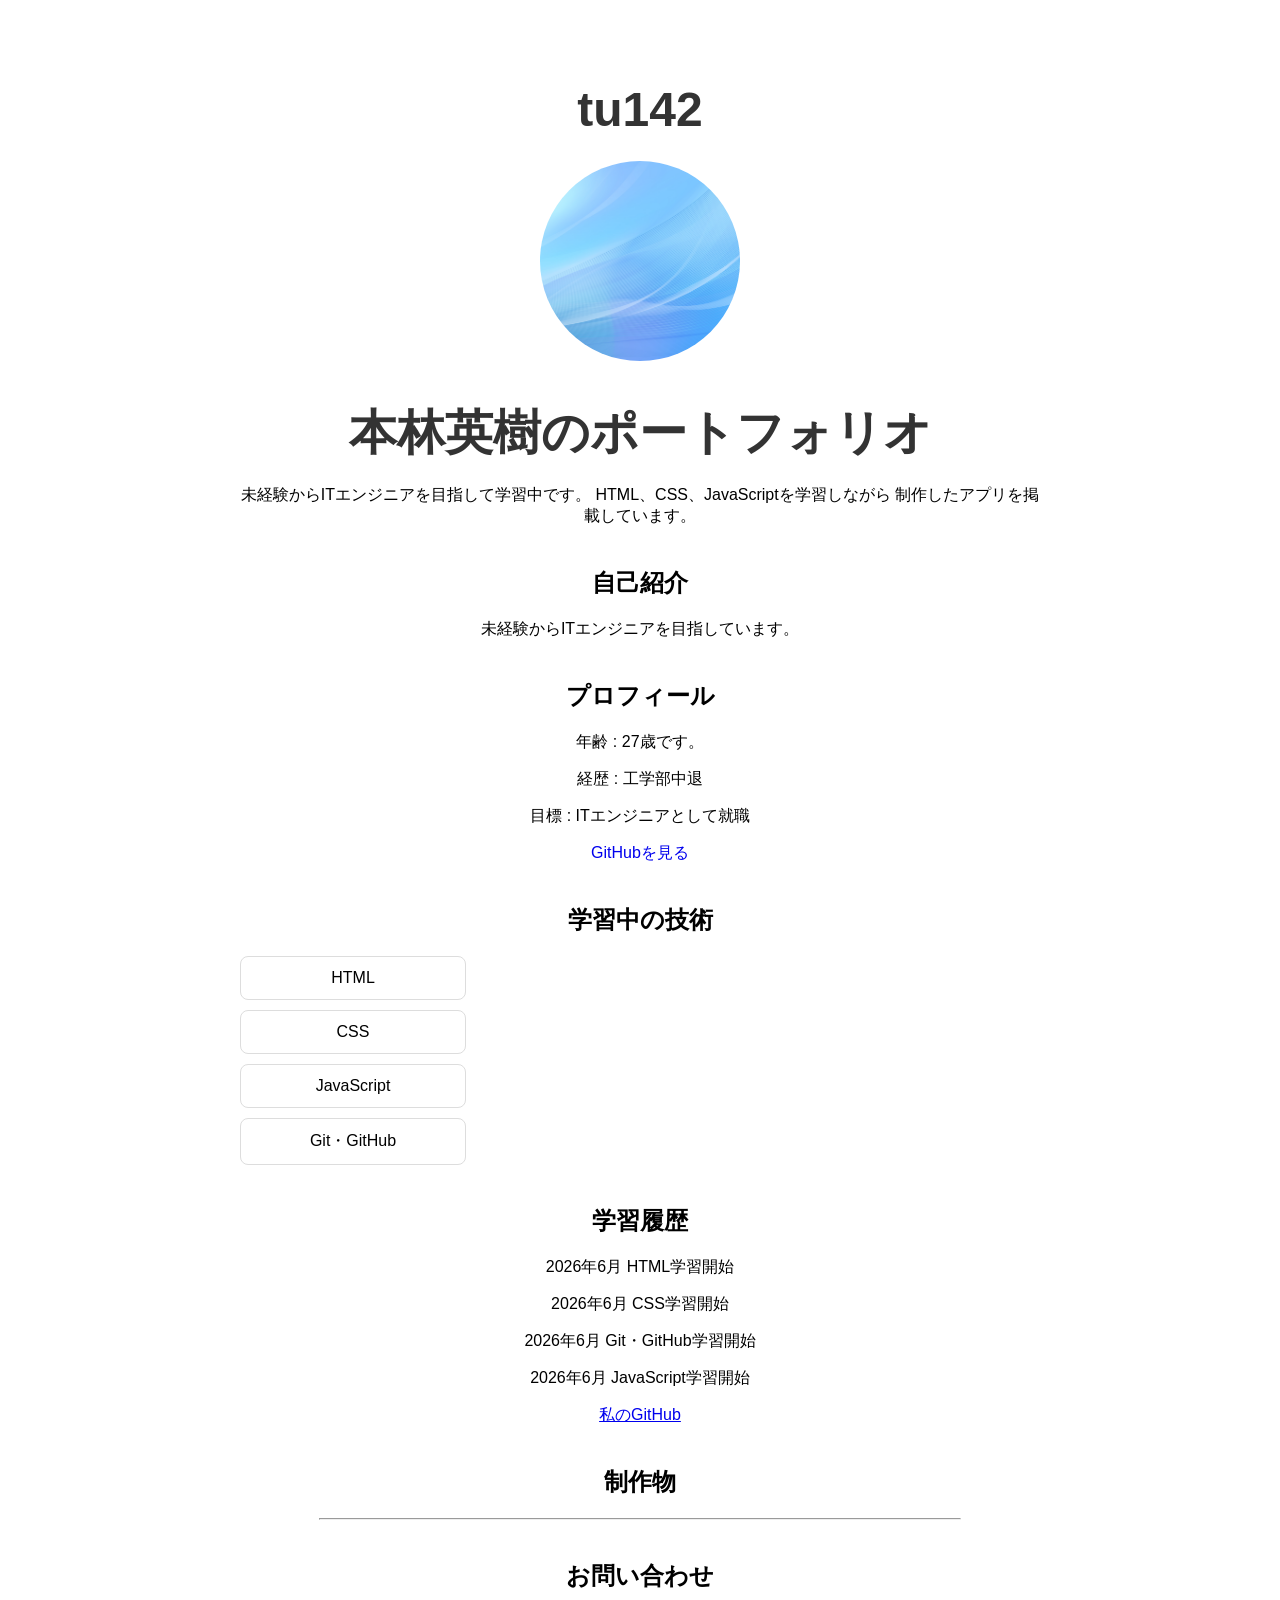
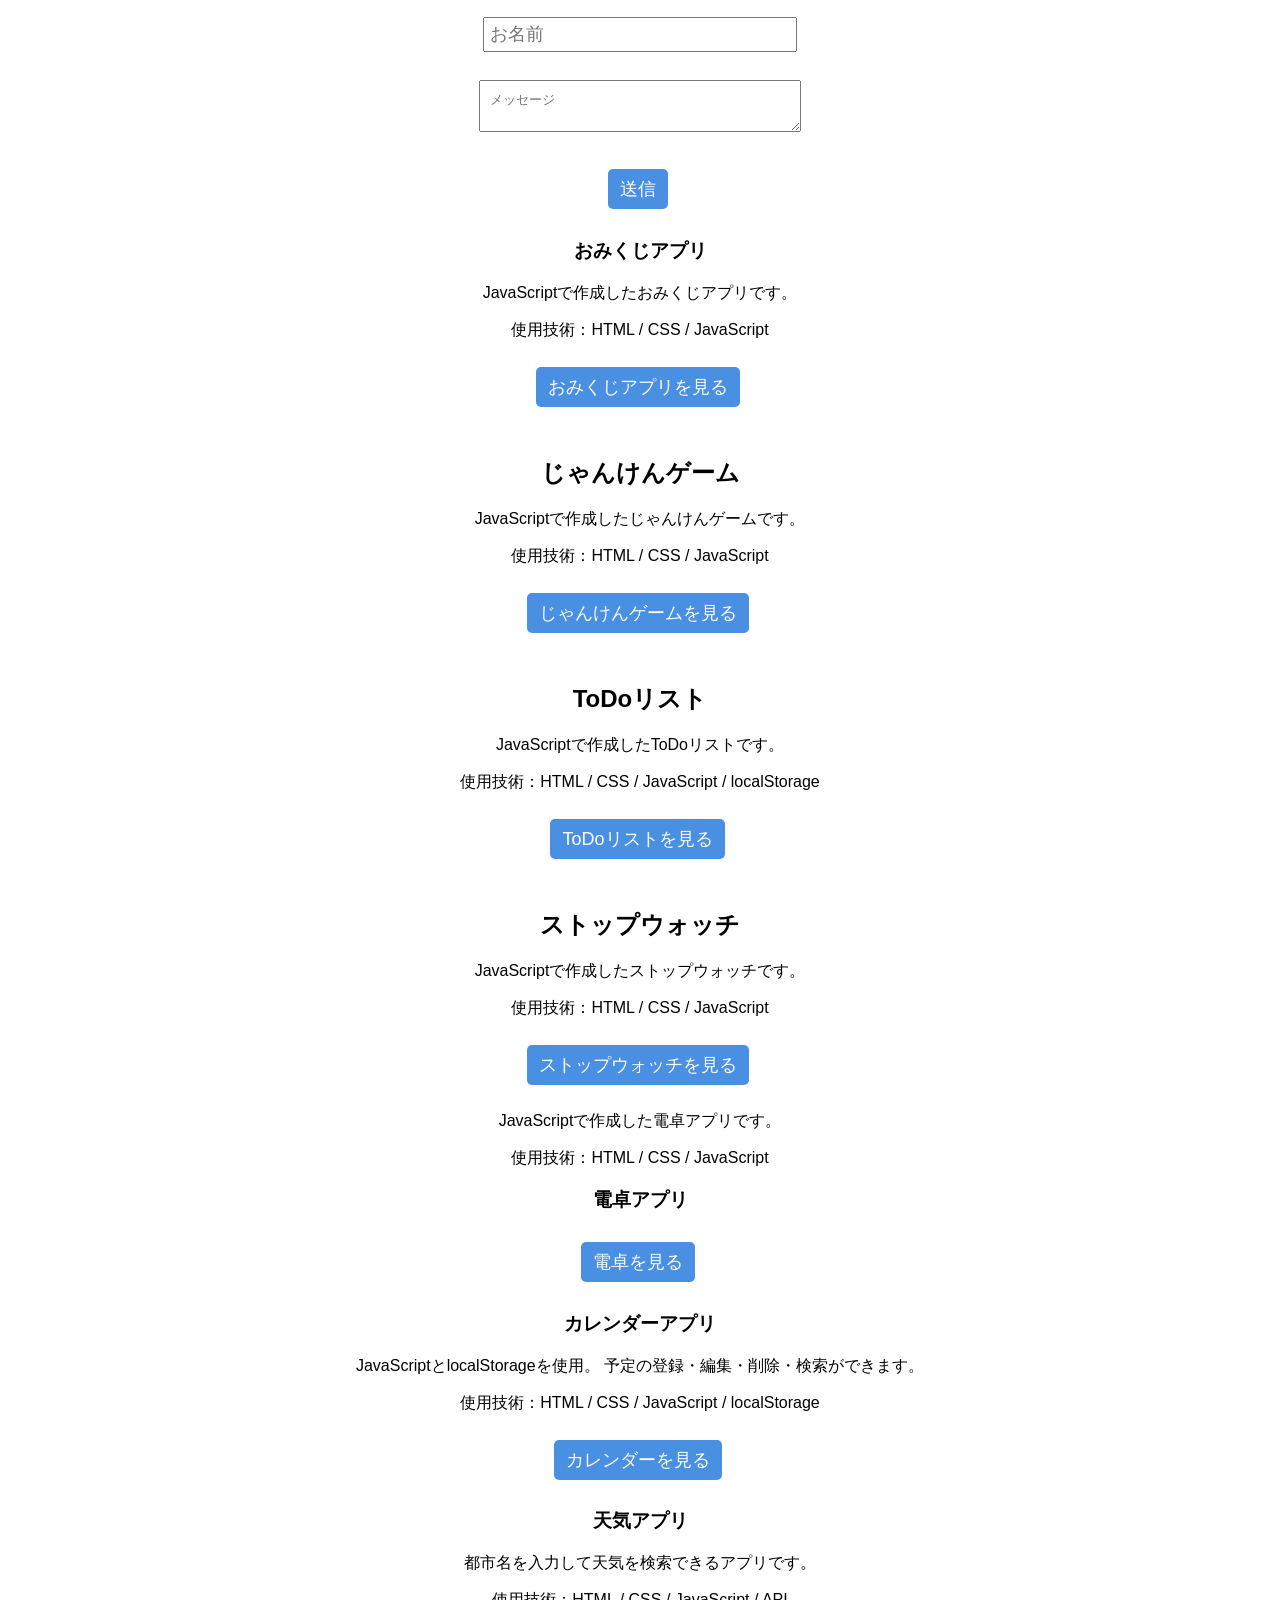
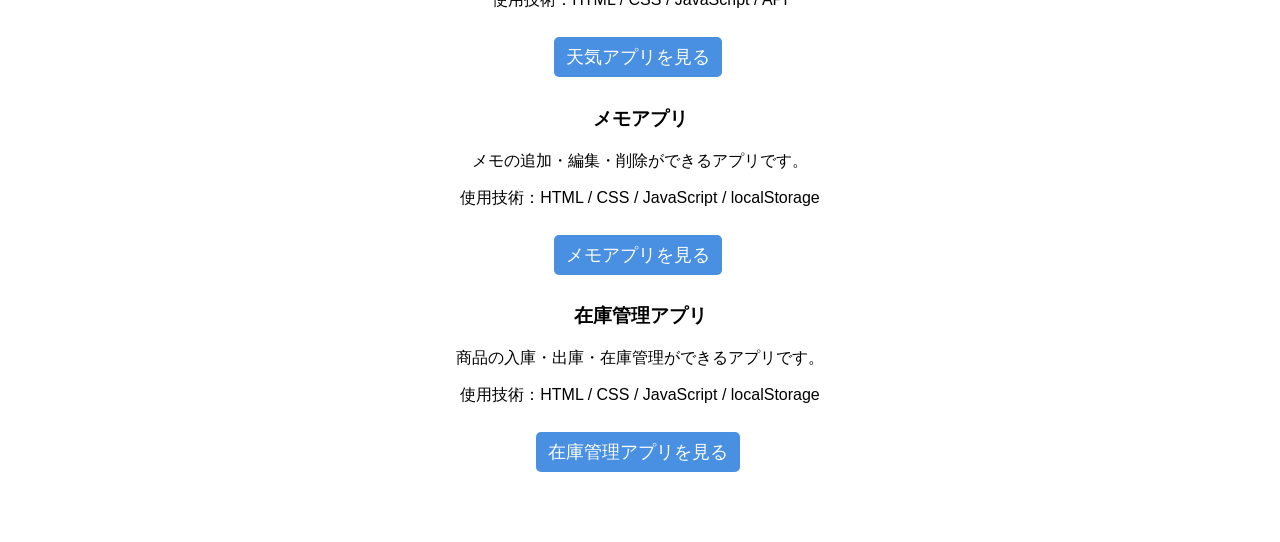
==== commit a477c49a: "お問い合わせフォームに入力チェックを追加" ====
--- a/index.html
+++ b/index.html
@@ -35,14 +35,15 @@
   <ul>
     <li>HTML</li>
     <li>CSS</li>
-    <li>Github</li>
+    <li>JavaScript</li>
+    <li>Git・GitHub</li>
   </ul>
 
   <h2>学習履歴</h2>
   <p>2026年6月 HTML学習開始</p>
   <p>2026年6月 CSS学習開始</p>
   <p>2026年6月 Git・GitHub学習開始</p>
-
+  <p>2026年6月 JavaScript学習開始</p>
   <p>
     <a href="https://github.com/tu142">
       私のGitHub
@@ -55,14 +56,15 @@
 
   <h2>お問い合わせ</h2>
 
-  <form>
-    <input type="text" placeholder="お名前">
-    <br><br>
+  <form id="contactForm">
+  <p id="contactMessage"></p>
+  <input type="text" placeholder="お名前">
+  <br><br>
 
-    <textarea placeholder="メッセージ"></textarea>
-    <br><br>
+  <textarea placeholder="メッセージ"></textarea>
+  <br><br>
 
-    <button>送信</button>
+  <button type="submit">送信</button>
   </form>
 
   <h3>おみくじアプリ</h3>
@@ -142,6 +144,32 @@
     <button>在庫管理アプリを見る</button>
   </a>
 
+  <script>
+    const contactForm = document.getElementById("contactForm");
+
+    contactForm.addEventListener("submit", function (event) {
+      event.preventDefault();
+
+      const name = document.querySelector('input[type="text"]').value.trim();
+
+      if (name === "") {
+        document.getElementById("contactMessage").textContent =
+          "お名前を入力してください";
+        return;
+      }
+
+      const message = document.querySelector("textarea").value.trim();
+
+      if (message === "") {
+        document.getElementById("contactMessage").textContent =
+          "メッセージを入力してください";
+        return;
+      }
+      
+      document.getElementById("contactMessage").textContent = "お問い合わせを受け付けました";
+    });
+  </script>
+
 </body>
 
 </html>
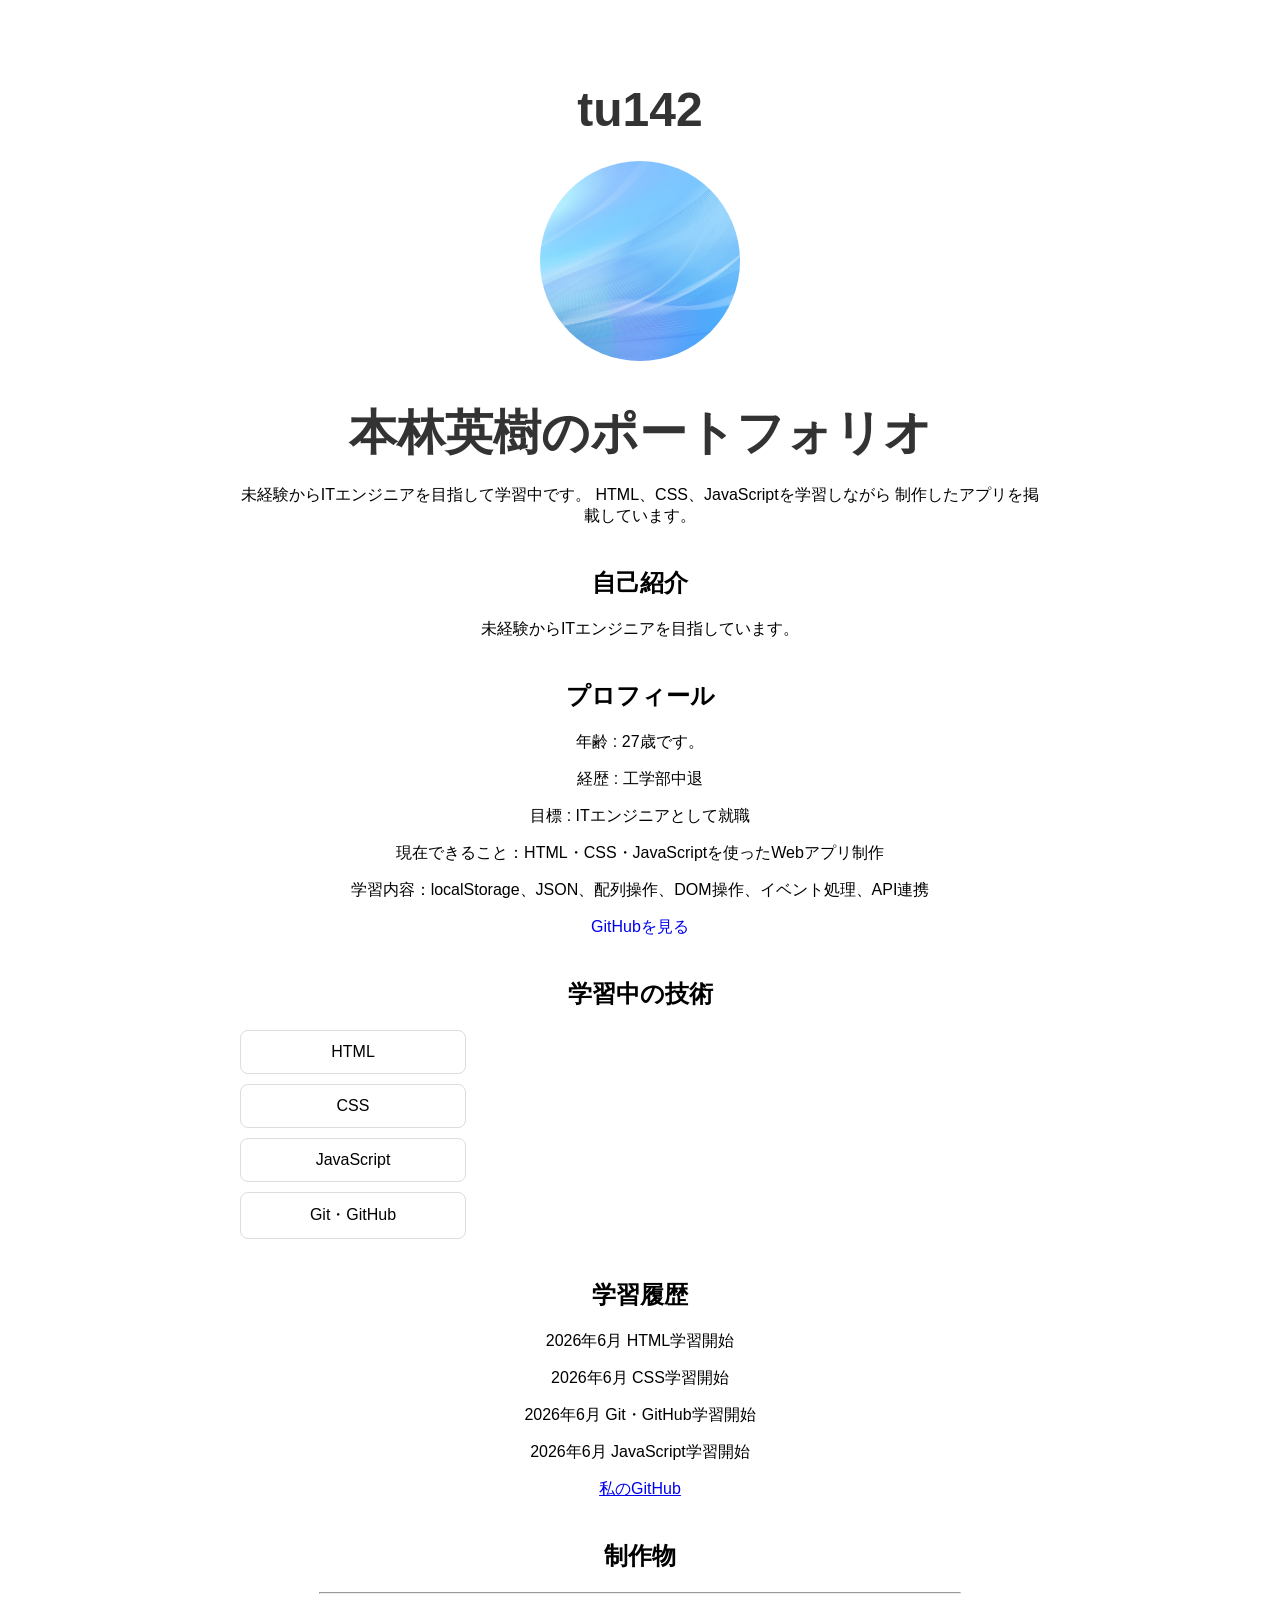
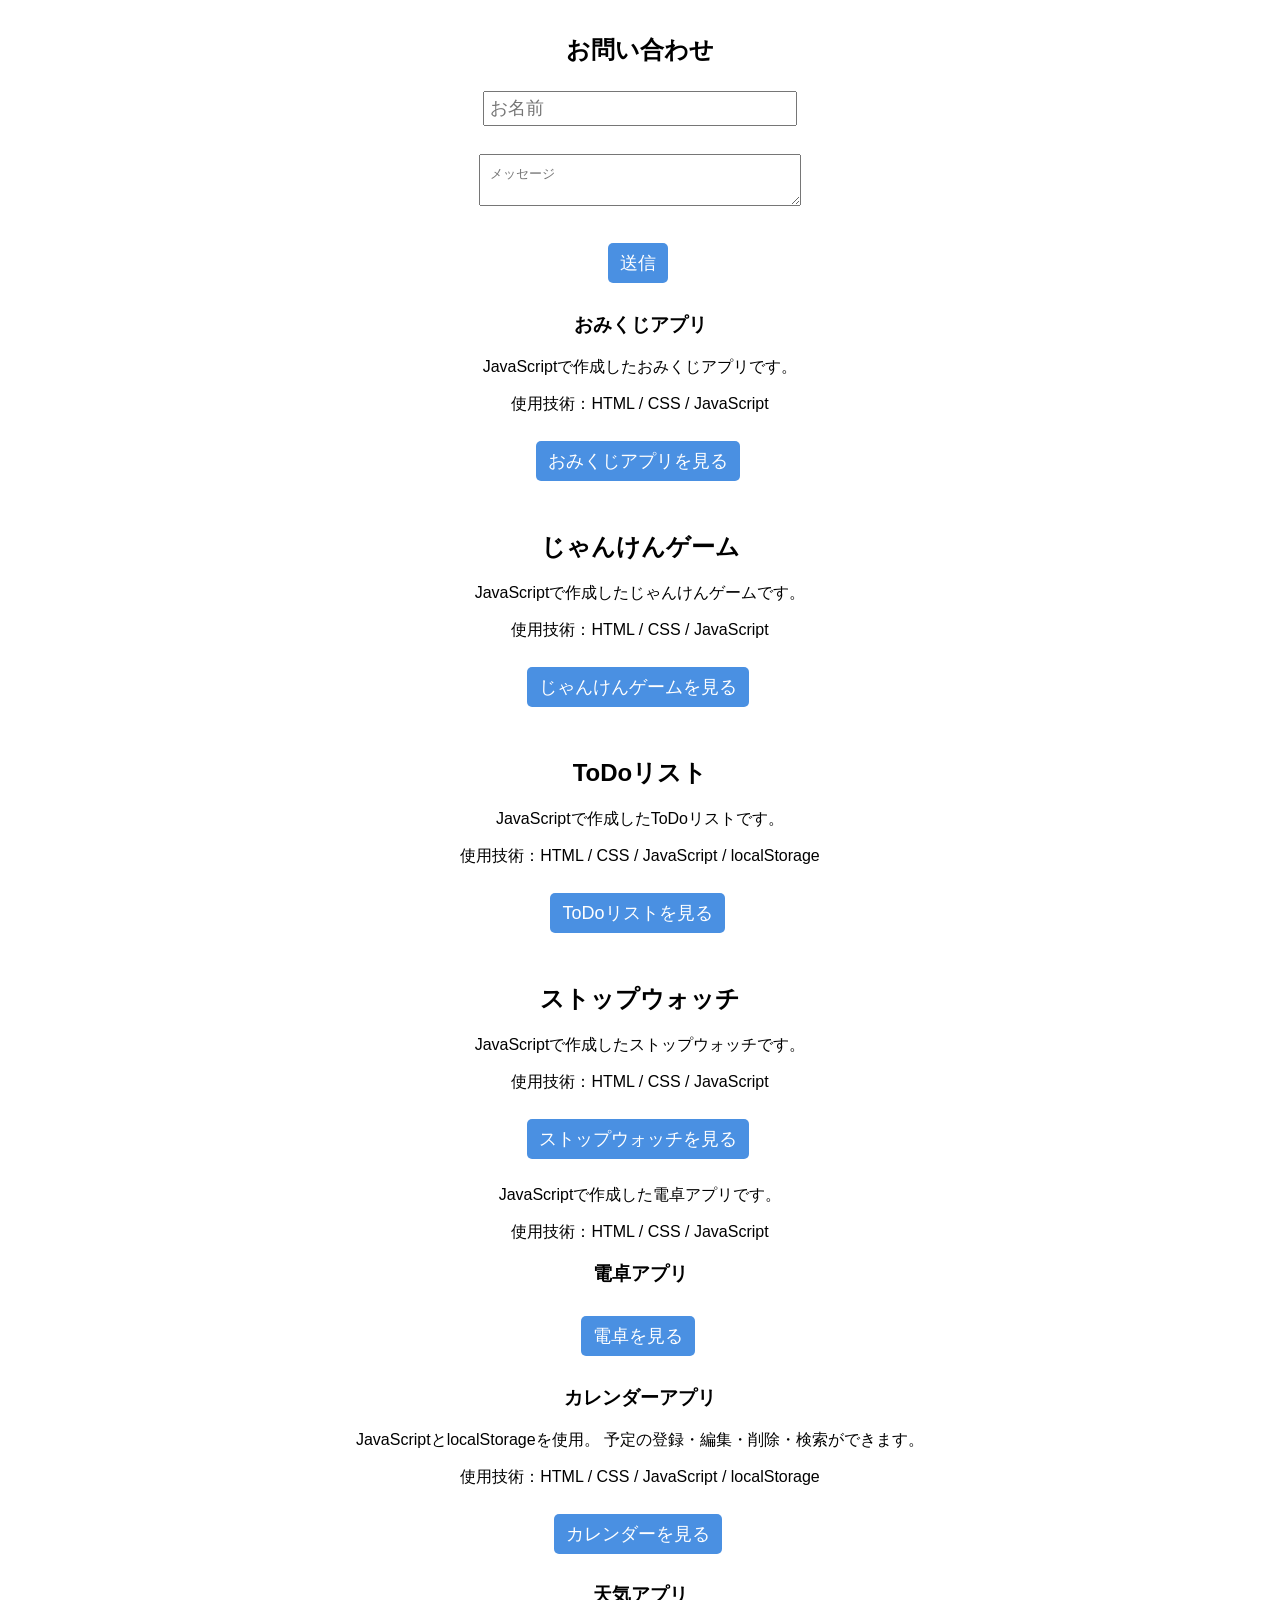
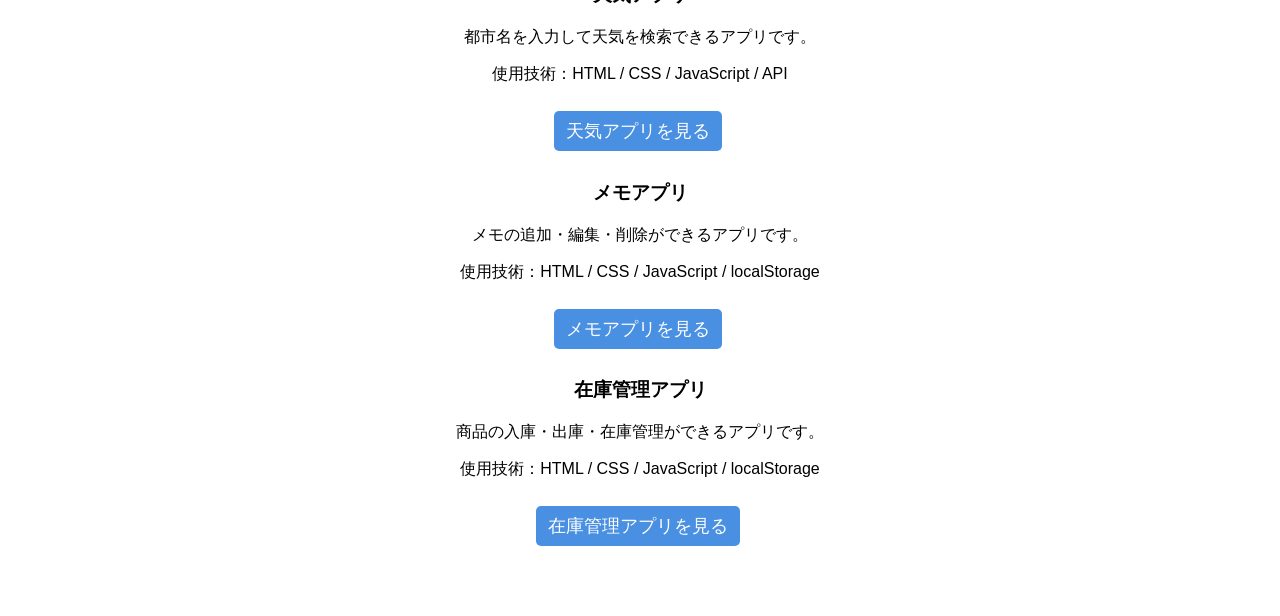
==== commit 132c32b5: "プロフィールに学習内容を追加" ====
--- a/index.html
+++ b/index.html
@@ -25,6 +25,8 @@
   <p>年齢 : 27歳です。</p>
   <p>経歴 : 工学部中退</p>
   <p>目標 : ITエンジニアとして就職</p>
+  <p>現在できること：HTML・CSS・JavaScriptを使ったWebアプリ制作</p>
+  <p>学習内容：localStorage、JSON、配列操作、DOM操作、イベント処理、API連携</p>
 
   <a href="https://github.com/tu142" target="_blank">
     GitHubを見る
@@ -57,14 +59,14 @@
   <h2>お問い合わせ</h2>
 
   <form id="contactForm">
-  <p id="contactMessage"></p>
-  <input type="text" placeholder="お名前">
-  <br><br>
+    <p id="contactMessage"></p>
+    <input type="text" placeholder="お名前">
+    <br><br>
 
-  <textarea placeholder="メッセージ"></textarea>
-  <br><br>
+    <textarea placeholder="メッセージ"></textarea>
+    <br><br>
 
-  <button type="submit">送信</button>
+    <button type="submit">送信</button>
   </form>
 
   <h3>おみくじアプリ</h3>
@@ -165,7 +167,7 @@
           "メッセージを入力してください";
         return;
       }
-      
+
       document.getElementById("contactMessage").textContent = "お問い合わせを受け付けました";
     });
   </script>
